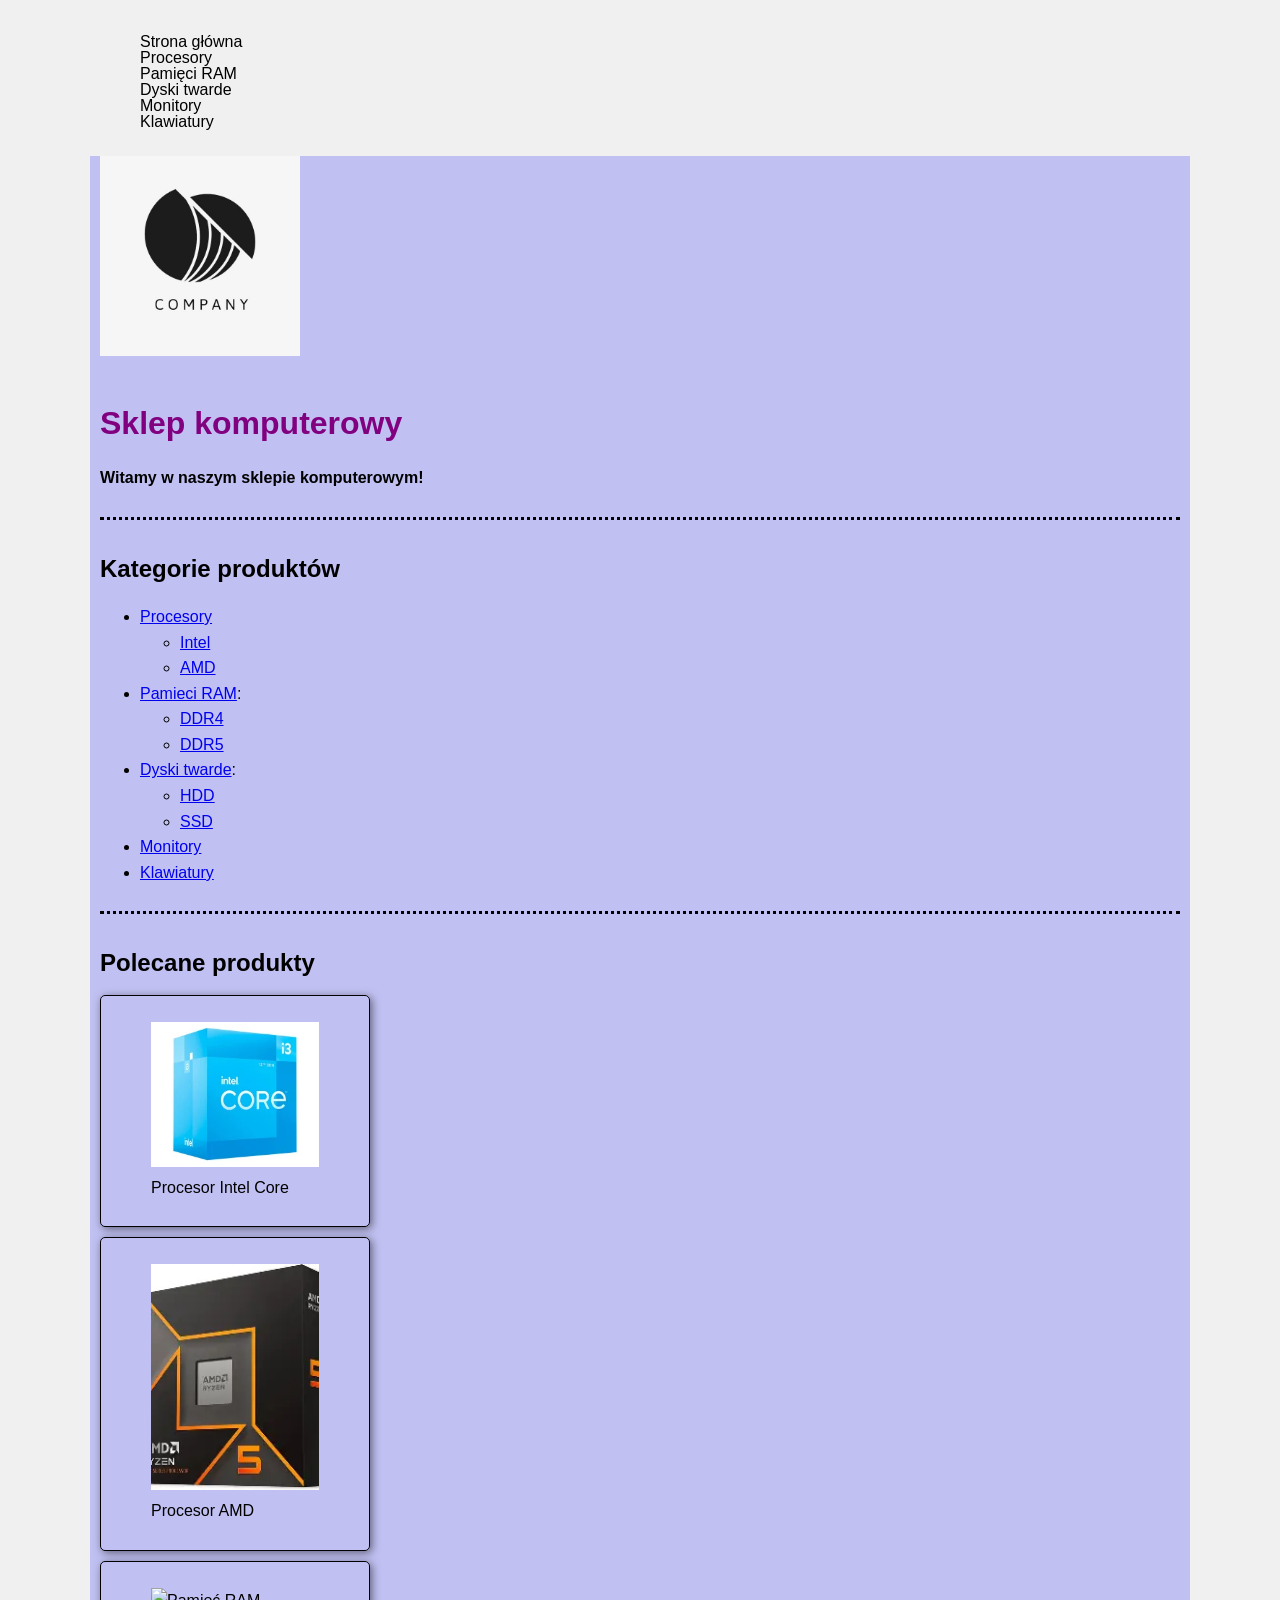
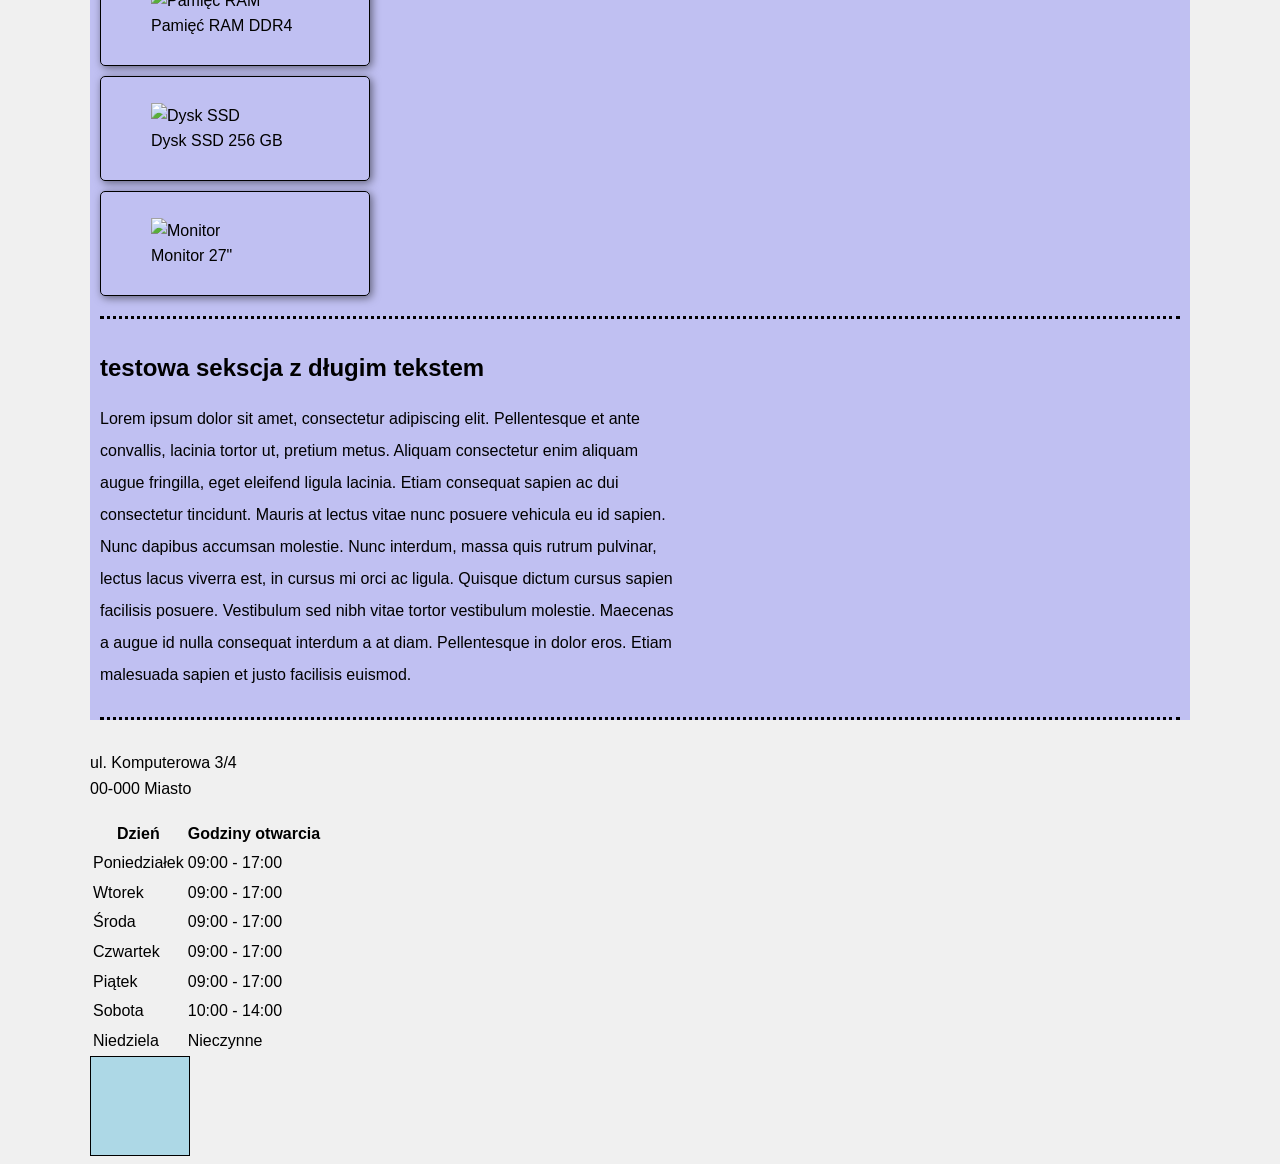
==== index.html @ e7347eea "Refactor CSS styles for headings and paragraphs; add new section with long text content in HTML" ====
<!DOCTYPE html>
<!-- ^ deklaracja dokumentu w standardzie html5 -->

<!-- otwarcie html i deklaracja języka -->
<html lang="pl">
<!-- Element główny dokumentu HTML; atrybut lang określa język strony jako polski. -->

<head>
    <!-- Sekcja head zawiera metadane i informacje konfiguracyjne strony. -->
    <meta charset="UTF-8">
    <!-- Ustawia kodowanie znaków na UTF-8, aby poprawnie wyświetlać polskie znaki. -->
    <meta name="viewport" content="width=device-width, initial-scale=1.0">
    <!-- Dopasowuje szerokość strony do ekranu urządzenia i ustawia początkowe powiększenie. -->
    <title>Sklep komputerowy</title>
    <!-- Ustawia tytuł widoczny na karcie przeglądarki. -->
    <link rel="stylesheet" href="css/style.css">
    
    <!-- tu możecie dodac css który będzie działał tylko na tej stronie -->
    <style>
        header {
            background-color: #f0f0f0;
            padding: 10px;
        }
    </style>
</head>
<!-- Zamyka sekcję metadanych dokumentu. -->

<body>
    <div class="container">
    <!-- inline css - tego generalnie nie robimy -->
    <header style="background-color: #f0f0f0; padding: 10px;">
        <nav>
            <ul class="menu">
                <li><a href="index.html">Strona główna</a></li>
                <li><a href="procesory.html">Procesory</a></li>
                <li><a href="pamieci.html">Pamięci RAM</a></li>
                <li><a href="dyski.html">Dyski twarde</a></li>
                <li><a href="monitory.html">Monitory</a></li>
                <li><a href="klawiatury.html">Klawiatury</a></li>
            </ul>
        </nav>
    </header>
    <main>
        <section id="logo">
            <img src="img/logo.jpg" alt="Logo Sklepu komputerowego" width="200" height="200">
            <h1 id="naglowekNiebieski" class="naglowekGlowny">Sklep komputerowy</h1>
            <p>Witamy w naszym sklepie komputerowym!</p>

        </section>
        <section>
            <h2>Kategorie produktów</h2>
            <ul>
                <li><a href="procesory.html">Procesory</a>
                    <ul>
                        <li><a href="procesory.html#intel">Intel</a>

                        </li>
                        <li><a href="procesory.html#amd">AMD</a>
                        </li>
                    </ul>
                </li>
                <li><a href="pamieci.html">Pamieci RAM</a>:
                    <ul>
                        <li><a href="pamieci.html#ddr4">DDR4</a></li>
                        <li><a href="pamieci.html#ddr5">DDR5</a></li>
                    </ul>
                </li>
                <li><a href="dyski.html">Dyski twarde</a>:
                    <ul>
                        <li><a href="dyski.html#hdd">HDD</a></li>
                        <li><a href="dyski.html#ssd">SSD</a></li>
                    </ul>
                </li>
                <li><a href="monitory.html">Monitory</a></li>
                <li><a href="klawiatury.html">Klawiatury</a></li>
            </ul>
        </section>
        <section>
            <h2>Polecane produkty</h2>
            <div class="karta">
                <figure>
                <img src="img/produkty/procesor.webp" alt="Procesor">
                <figcaption>Procesor Intel Core</figcaption>
            </figure>
            </div>
            <div class="karta">
                <figure>
                    <img src="img/produkty/amd.webp" alt="Procesor">
                    <figcaption>Procesor AMD</figcaption>
                </figure>
            </div>  
            <div class="karta">
                <figure>
                    <img src="img/produkty/ram.webp" alt="Pamięć RAM">
                    <figcaption>Pamięć RAM DDR4</figcaption>
                </figure>
            </div>
            <div class="karta">
                <figure>
                    <img src="img/produkty/ssd.webp" alt="Dysk SSD">
                    <figcaption>Dysk SSD 256 GB</figcaption>
                </figure>
            </div>
            <div class="karta">
                <figure>
                    <img src="img/produkty/monitor.webp" alt="Monitor">
                    <figcaption>Monitor 27"</figcaption>
                </figure>
            </div>
        </section>
        <section class="dlugi-tekst">
            <h2>testowa sekscja z długim tekstem</h2>
            <p>Lorem ipsum dolor sit amet, consectetur adipiscing elit. Pellentesque et ante convallis, lacinia tortor ut, pretium metus. Aliquam consectetur enim aliquam augue fringilla, eget eleifend ligula lacinia. Etiam consequat sapien ac dui consectetur tincidunt. Mauris at lectus vitae nunc posuere vehicula eu id sapien. Nunc dapibus accumsan molestie. Nunc interdum, massa quis rutrum pulvinar, lectus lacus viverra est, in cursus mi orci ac ligula. Quisque dictum cursus sapien facilisis posuere. Vestibulum sed nibh vitae tortor vestibulum molestie. Maecenas a augue id nulla consequat interdum a at diam. Pellentesque in dolor eros. Etiam malesuada sapien et justo facilisis euismod.</p>
        </section>
    </main>
    <footer>
        <p>ul. Komputerowa 3/4<br>
            00-000 Miasto
        </p>
        <!-- tabelka z godzinami otwarcia -->
        <table>
            <tr>
                <th>Dzień</th>
                <th>Godziny otwarcia</th>
            </tr>
            <tr>
                <td>Poniedziałek</td>
                <td>09:00 - 17:00</td>
            </tr>
            <tr>
                <td>Wtorek</td>
                <td>09:00 - 17:00</td>
            </tr>
            <tr>
                <td>Środa</td>
                <td>09:00 - 17:00</td>
            </tr>
            <tr>
                <td>Czwartek</td>
                <td>09:00 - 17:00</td>
            </tr>
            <tr>
                <td>Piątek</td>
                <td>09:00 - 17:00</td>
            </tr>
            <tr>
                <td>Sobota</td>
                <td>10:00 - 14:00</td>
            </tr>
            <tr>
                <td>Niedziela</td>
                <td>Nieczynne</td>
            </tr>
        </table>
    </footer>

    <div class="boxdemo">
    </div>
</div> <!-- zamyka kontener -->
</body>
<!-- Zamyka sekcję widocznej treści strony. -->

</html>
<!-- Zamyka cały dokument HTML. -->
---- css/style.css ----
/* główny selektor dla wszystkich elementów */
* { 
    box-sizing: border-box; /* uwzględnia padding w wymiarach elementu */
}
/* selektor po typie elementu - waga 1*/
h1 {
    color:red;
}
body {
    font-family: "Segoe UI", Arial, sans-serif; /* ustawia domyślną czcionkę dla całej strony */
    background-color: #f0f0f0;
    font-size: 16px; /* ustawia domyślny rozmiar czcionki - 16px to 1rem*/
    line-height: 1.6; /* ustawia wysokość linii dla lepszej czytelności */
}
h1 {
    font-size: 2rem; /* ustawia rozmiar czcionki dla nagłówka h1 */
    font-weight: 700; /* ustawia grubość czcionki dla nagłówka h1 */
    margin-bottom: 1rem; /* dodaje dolny odstęp */
}
h2 {
    font-size: 1.5rem; /* ustawia rozmiar czcionki dla nagłówka h2 */
    font-weight: 600; /* ustawia grubość czcionki dla nagłówka h2 */
    margin-bottom: 0.75rem; /* dodaje dolny odstęp dla nagłówka h2 */
}
h3 {
    margin-bottom: 1.25rem; /* dodaje dolny odstęp dla nagłówka h2 */
    font-weight: 500; /* ustawia grubość czcionki dla nagłówka h2 */
    margin-bottom: 0.5rem; /* dodaje dolny odstęp dla nagłówka h2 */
}
p {
    font-size: 1rem; /* ustawia rozmiar czcionki dla akapitu */
    margin-bottom: 1rem; /* dodaje dolny odstęp dla akapitu */
}
header {
    line-height: 1.0; /* ustawia wysokość linii dla lepszej czytelności */
}
main {
    background-color: rgba(0,0,250,0.2);
    padding: 0 10px;
}
main > section {
    margin-bottom: 30px;
    padding-bottom: 10px; /* dodaje dolny odstęp */
    border-bottom: 3px dotted black; /* dodaje dolne obramowanie */
}
main > section > h2 {
    margin-top: 0px;
}
/* selektor po klasie  - waga 10*/
.menu {
    list-style: none; /* pozbęde się kropek przy elementach listy */
}
/* selektor po identyfikatorze - waga 100 */
#logo {
    font-size: 2rem;
    font-weight: bold;
}
/* selektor po elemencie potomnym */
nav a {
    text-decoration: none; /* usuwa podkreślenie linków */
    color: black; /* ustawia kolor linków na czarny */
}


.naglowekGlowny {
    color: green;
}
#naglowekNiebieski {
    color: blue;
}
h1#naglowekNiebieski {
    color: pink;
}
h1#naglowekNiebieski {
    color: purple;
}

div.boxdemo {   
    width: 100px;
    height: 100px;
    padding: 1px 2px 3px 4px; /* dodaje wewnętrzny odstęp */
    padding-top: 1px;
    padding-right: 2px;
    padding-bottom: 3px;
    padding-left: 4px;
    border: 1px solid black; /* dodaje obramowanie */
    border-width: 1px; /* ustawia szerokość obramowania */
    border-style: solid; /* ustawia styl obramowania */
    border-color: black; /* ustawia kolor obramowania */
    box-sizing: border-box; /* uwzględnia padding w wymiarach elementu */
    background-color: lightblue;
}
div.container {
    width: 1100px;
    margin: 0 auto; /* centruje kontener */
}
div.karta {
    border: 1px solid black; /* dodaje obramowanie */
    width: 25%; /* ustawia szerokość karty */
    padding: 10px; /* dodaje wewnętrzny odstęp */
    border-radius: 5px; /* zaokrągla rogi karty */
    margin-bottom: 10px; /* dodaje dolny odstęp */
    box-shadow: 2px 2px 8px rgba(0, 0, 0, 0.5); /* dodaje cień do karty */
}
div.karta:hover {
    box-shadow: 4px 4px 12px rgba(0, 0, 0, 0.7); /* dodaje cień do karty przy najechaniu */
}
div.karta img {
    max-width: 100%; /* zapewnia, że obraz nie przekroczy szerokości karty */
    height: auto; /* zachowuje proporcje obrazu */
}
section.dlugi-tekst p {
    color: black;
    line-height: 2; /* ustawia wysokość linii dla lepszej czytelności */
    max-width:65ch; /* ustawia maksymalną szerokość tekstu */
}
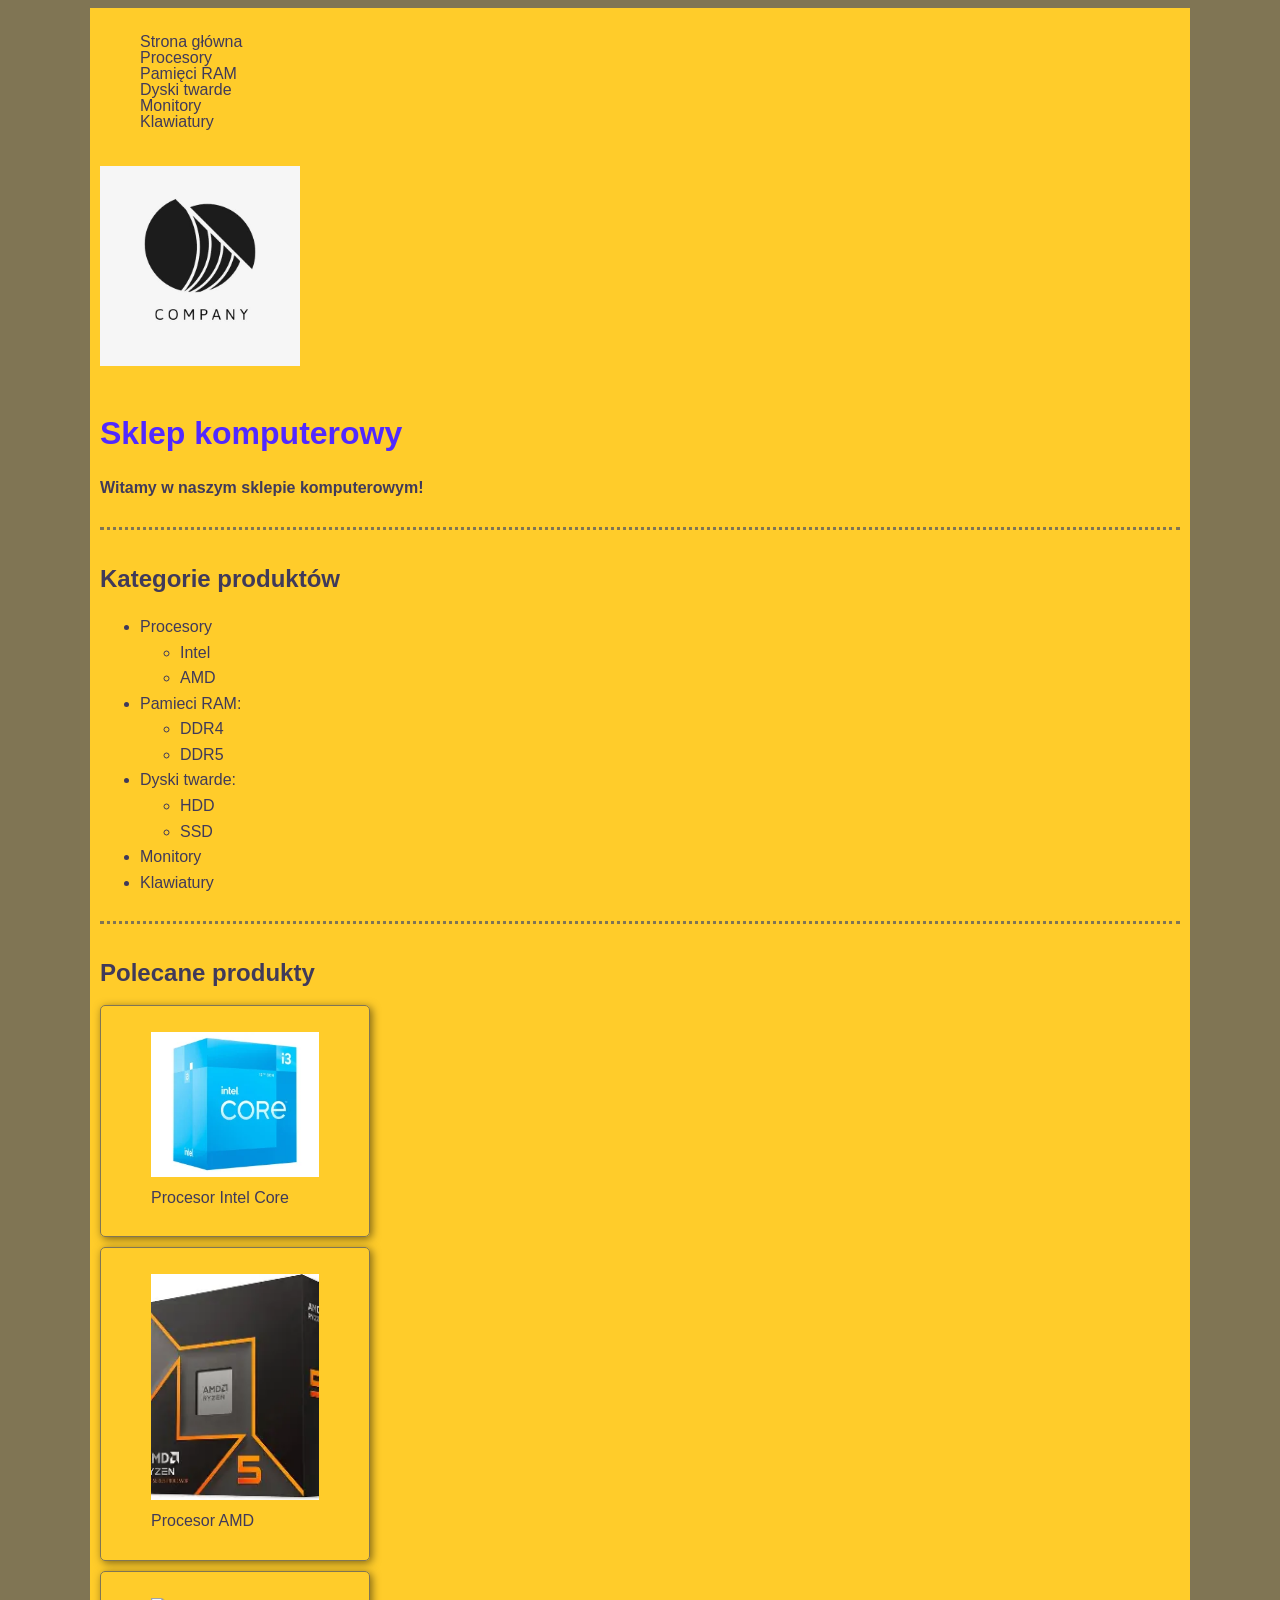
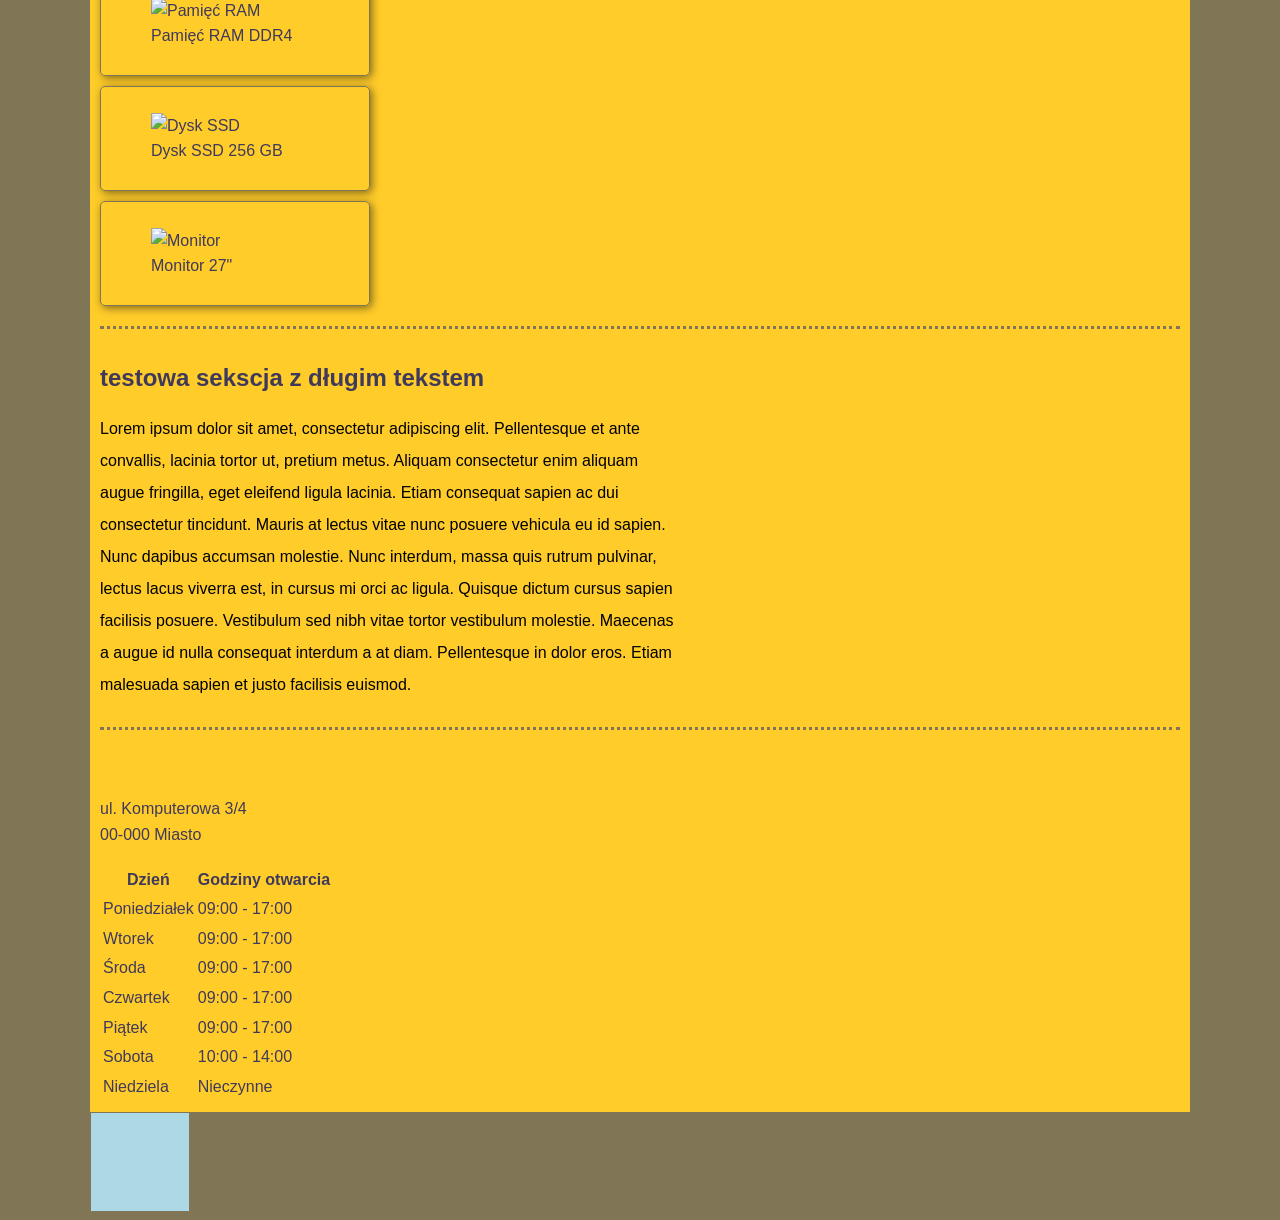
==== commit 5a9697a0: "Refactor code structure for improved readability and maintainability" ====
--- a/index.html
+++ b/index.html
@@ -15,20 +15,13 @@
     <!-- Ustawia tytuł widoczny na karcie przeglądarki. -->
     <link rel="stylesheet" href="css/style.css">
     
-    <!-- tu możecie dodac css który będzie działał tylko na tej stronie -->
-    <style>
-        header {
-            background-color: #f0f0f0;
-            padding: 10px;
-        }
-    </style>
 </head>
 <!-- Zamyka sekcję metadanych dokumentu. -->
 
 <body>
     <div class="container">
     <!-- inline css - tego generalnie nie robimy -->
-    <header style="background-color: #f0f0f0; padding: 10px;">
+    <header>
         <nav>
             <ul class="menu">
                 <li><a href="index.html">Strona główna</a></li>
--- a/css/style.css
+++ b/css/style.css
@@ -1,14 +1,22 @@
+:root {
+    --kolor-glowny: #5129FF;
+    --kolor-akcent: #807554;
+    --kolor-tekst: #403A5A;
+    --kolor-tlo: #FFCC2A;
+    --kolor-obramowanie: #807554;
+}
 /* główny selektor dla wszystkich elementów */
 * { 
     box-sizing: border-box; /* uwzględnia padding w wymiarach elementu */
 }
 /* selektor po typie elementu - waga 1*/
 h1 {
-    color:red;
+    color:var(--kolor-glowny);
 }
 body {
     font-family: "Segoe UI", Arial, sans-serif; /* ustawia domyślną czcionkę dla całej strony */
-    background-color: #f0f0f0;
+    background-color: var(--kolor-akcent);
+    color: var(--kolor-tekst); /* ustawia kolor tekstu */
     font-size: 16px; /* ustawia domyślny rozmiar czcionki - 16px to 1rem*/
     line-height: 1.6; /* ustawia wysokość linii dla lepszej czytelności */
 }
@@ -33,15 +41,21 @@
 }
 header {
     line-height: 1.0; /* ustawia wysokość linii dla lepszej czytelności */
+    background-color: var(--kolor-tlo);
+    padding: 10px; /* dodaje wewnętrzny odstęp */
 }
 main {
-    background-color: rgba(0,0,250,0.2);
-    padding: 0 10px;
+    background-color: var(--kolor-tlo);
+    padding: 10px;
+}
+footer {
+    background-color: var(--kolor-tlo);
+    padding: 10px; /* dodaje wewnętrzny odstęp */
 }
 main > section {
     margin-bottom: 30px;
     padding-bottom: 10px; /* dodaje dolny odstęp */
-    border-bottom: 3px dotted black; /* dodaje dolne obramowanie */
+    border-bottom: 3px dotted var(--kolor-obramowanie); /* dodaje dolne obramowanie, moglbym napisac rgba(0,0,0,1) */
 }
 main > section > h2 {
     margin-top: 0px;
@@ -56,24 +70,12 @@
     font-weight: bold;
 }
 /* selektor po elemencie potomnym */
-nav a {
+a {
     text-decoration: none; /* usuwa podkreślenie linków */
-    color: black; /* ustawia kolor linków na czarny */
+    color: var(--kolor-tekst); /* ustawia kolor linków na czarny */
 }
 
 
-.naglowekGlowny {
-    color: green;
-}
-#naglowekNiebieski {
-    color: blue;
-}
-h1#naglowekNiebieski {
-    color: pink;
-}
-h1#naglowekNiebieski {
-    color: purple;
-}
 
 div.boxdemo {   
     width: 100px;
@@ -83,10 +85,10 @@
     padding-right: 2px;
     padding-bottom: 3px;
     padding-left: 4px;
-    border: 1px solid black; /* dodaje obramowanie */
+    border: 1px solid var(--kolor-obramowanie); /* dodaje obramowanie */
     border-width: 1px; /* ustawia szerokość obramowania */
     border-style: solid; /* ustawia styl obramowania */
-    border-color: black; /* ustawia kolor obramowania */
+    border-color: var(--kolor-obramowanie); /* ustawia kolor obramowania */
     box-sizing: border-box; /* uwzględnia padding w wymiarach elementu */
     background-color: lightblue;
 }
@@ -95,7 +97,7 @@
     margin: 0 auto; /* centruje kontener */
 }
 div.karta {
-    border: 1px solid black; /* dodaje obramowanie */
+    border: 1px solid var(--kolor-obramowanie); /* dodaje obramowanie */
     width: 25%; /* ustawia szerokość karty */
     padding: 10px; /* dodaje wewnętrzny odstęp */
     border-radius: 5px; /* zaokrągla rogi karty */
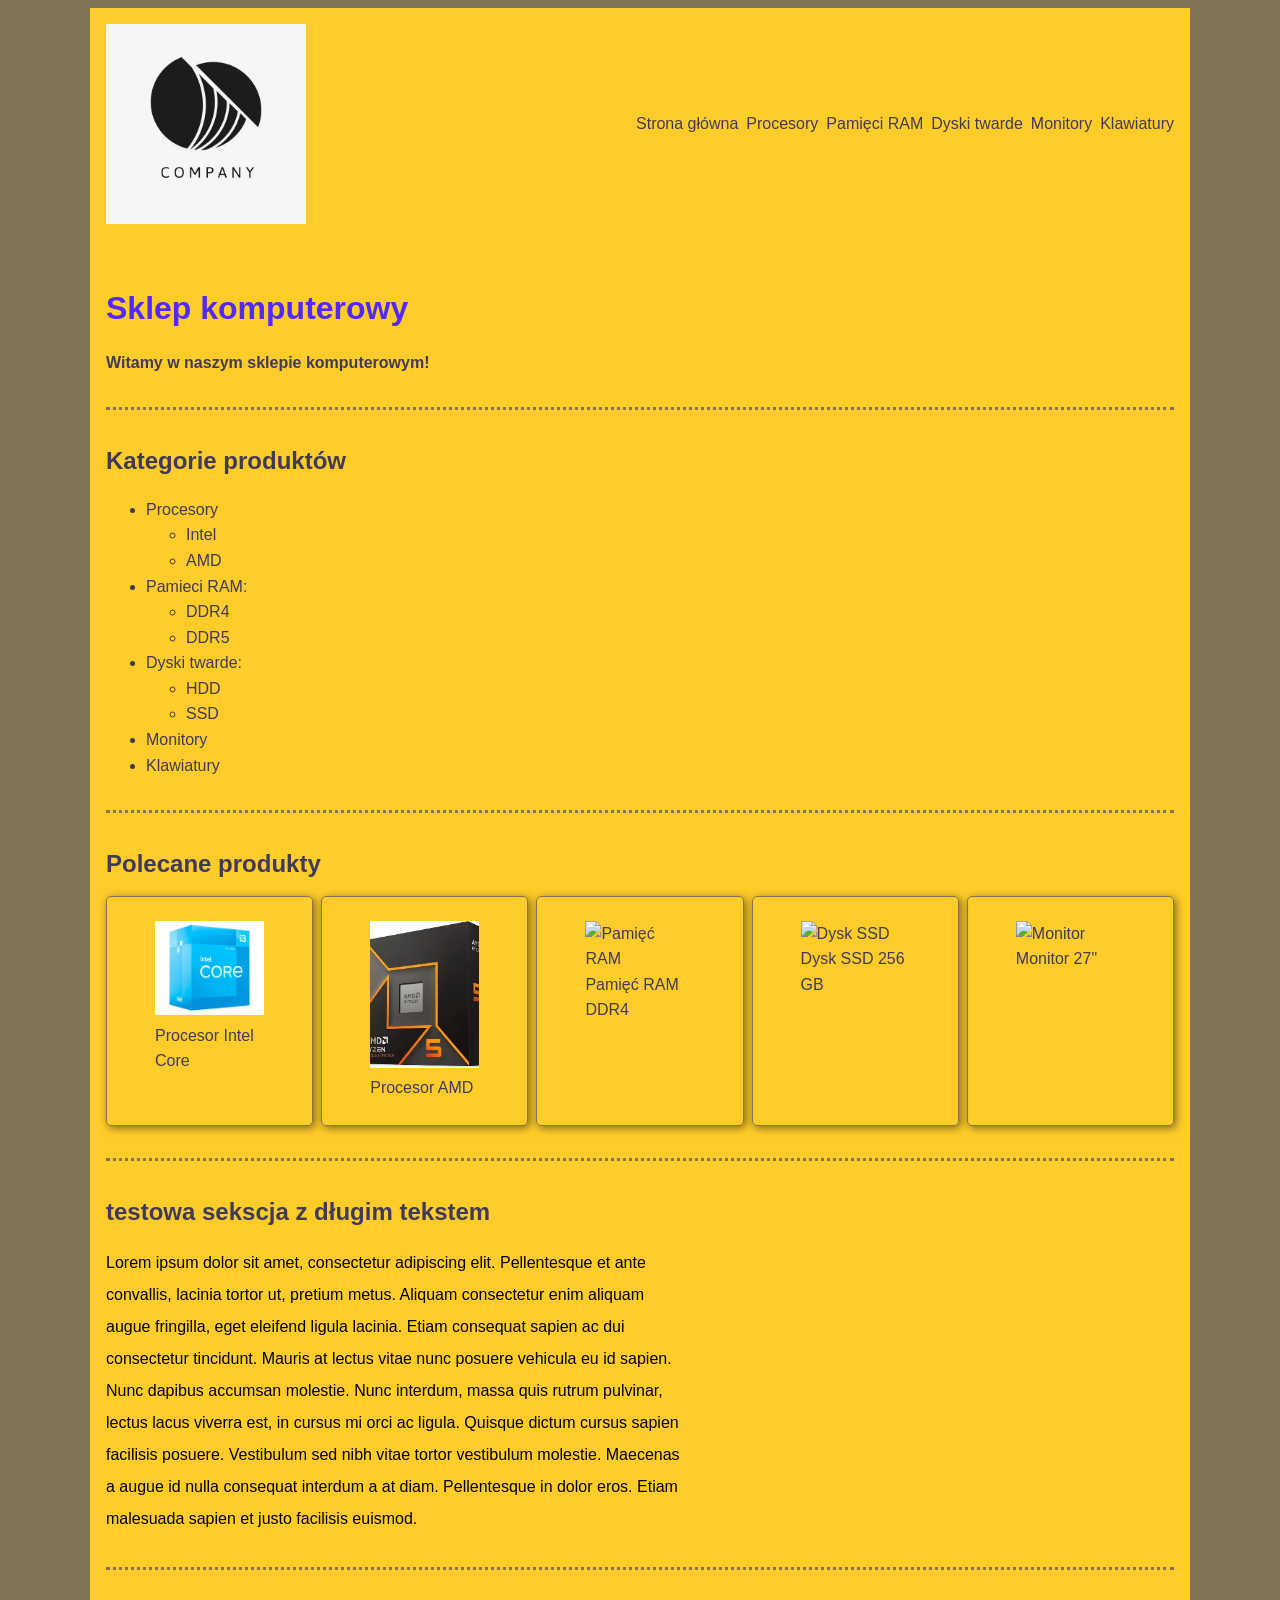
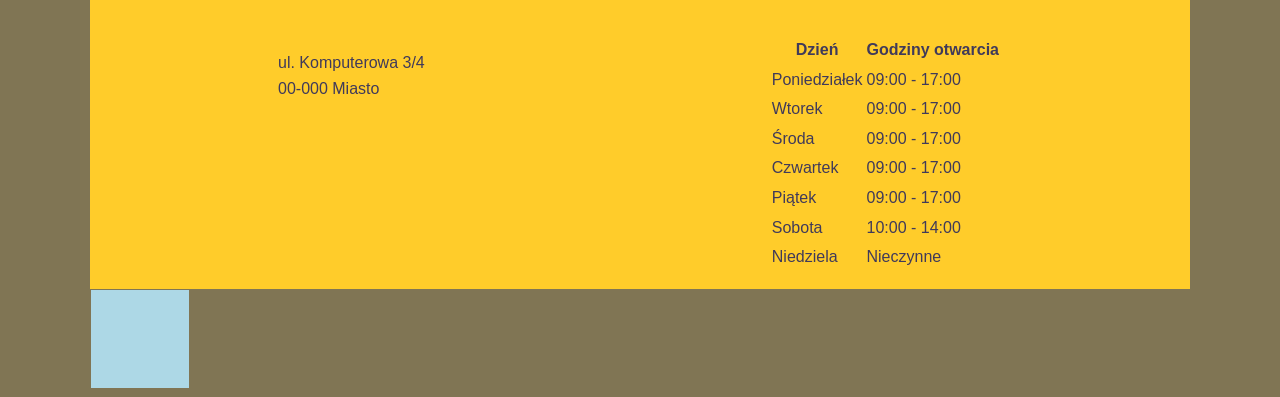
==== commit 23b4430e: "Enhance layout and structure by adding flexbox to header, footer, and menu; update product cards for" ====
--- a/index.html
+++ b/index.html
@@ -22,6 +22,7 @@
     <div class="container">
     <!-- inline css - tego generalnie nie robimy -->
     <header>
+        <img src="img/logo.jpg" alt="Logo Sklepu komputerowego" width="200" height="200">
         <nav>
             <ul class="menu">
                 <li><a href="index.html">Strona główna</a></li>
@@ -35,7 +36,7 @@
     </header>
     <main>
         <section id="logo">
-            <img src="img/logo.jpg" alt="Logo Sklepu komputerowego" width="200" height="200">
+            
             <h1 id="naglowekNiebieski" class="naglowekGlowny">Sklep komputerowy</h1>
             <p>Witamy w naszym sklepie komputerowym!</p>
 
@@ -70,36 +71,39 @@
         </section>
         <section>
             <h2>Polecane produkty</h2>
-            <div class="karta">
-                <figure>
-                <img src="img/produkty/procesor.webp" alt="Procesor">
-                <figcaption>Procesor Intel Core</figcaption>
-            </figure>
+            <div class="karty-produktow">
+                <div class="karta">
+                    <figure>
+                        <img src="img/produkty/procesor.webp" alt="Procesor">
+                        <figcaption>Procesor Intel Core</figcaption>
+                    </figure>
+                </div>
+                <div class="karta">
+                    <figure>
+                        <img src="img/produkty/amd.webp" alt="Procesor">
+                        <figcaption>Procesor AMD</figcaption>
+                    </figure>
+                </div>  
+                <div class="karta">
+                    <figure>
+                        <img src="img/produkty/ram.webp" alt="Pamięć RAM">
+                        <figcaption>Pamięć RAM DDR4</figcaption>
+                    </figure>
+                </div>
+                <div class="karta">
+                    <figure>
+                        <img src="img/produkty/ssd.webp" alt="Dysk SSD">
+                        <figcaption>Dysk SSD 256 GB</figcaption>
+                    </figure>
+                </div>
+                <div class="karta">
+                    <figure>
+                        <img src="img/produkty/monitor.webp" alt="Monitor">
+                        <figcaption>Monitor 27"</figcaption>
+                    </figure>
+                </div>
             </div>
-            <div class="karta">
-                <figure>
-                    <img src="img/produkty/amd.webp" alt="Procesor">
-                    <figcaption>Procesor AMD</figcaption>
-                </figure>
-            </div>  
-            <div class="karta">
-                <figure>
-                    <img src="img/produkty/ram.webp" alt="Pamięć RAM">
-                    <figcaption>Pamięć RAM DDR4</figcaption>
-                </figure>
-            </div>
-            <div class="karta">
-                <figure>
-                    <img src="img/produkty/ssd.webp" alt="Dysk SSD">
-                    <figcaption>Dysk SSD 256 GB</figcaption>
-                </figure>
-            </div>
-            <div class="karta">
-                <figure>
-                    <img src="img/produkty/monitor.webp" alt="Monitor">
-                    <figcaption>Monitor 27"</figcaption>
-                </figure>
-            </div>
+            
         </section>
         <section class="dlugi-tekst">
             <h2>testowa sekscja z długim tekstem</h2>
--- a/css/style.css
+++ b/css/style.css
@@ -4,6 +4,10 @@
     --kolor-tekst: #403A5A;
     --kolor-tlo: #FFCC2A;
     --kolor-obramowanie: #807554;
+
+    --odstep-maly: 8px;
+    --odstep-sredni: 16px;
+    --odstep-duzy: 32px;
 }
 /* główny selektor dla wszystkich elementów */
 * { 
@@ -42,19 +46,24 @@
 header {
     line-height: 1.0; /* ustawia wysokość linii dla lepszej czytelności */
     background-color: var(--kolor-tlo);
-    padding: 10px; /* dodaje wewnętrzny odstęp */
+    padding: var(--odstep-sredni); /* dodaje wewnętrzny odstęp */
+    display: flex;
+    justify-content: space-between;
+    align-items: center;
 }
 main {
     background-color: var(--kolor-tlo);
-    padding: 10px;
+    padding: var(--odstep-sredni);
 }
 footer {
     background-color: var(--kolor-tlo);
-    padding: 10px; /* dodaje wewnętrzny odstęp */
+    padding: var(--odstep-sredni); /* dodaje wewnętrzny odstęp */
+    display: flex;
+    justify-content: space-around;
 }
 main > section {
-    margin-bottom: 30px;
-    padding-bottom: 10px; /* dodaje dolny odstęp */
+    margin-bottom: var(--odstep-duzy);
+    padding-bottom: var(--odstep-sredni); /* dodaje dolny odstęp */
     border-bottom: 3px dotted var(--kolor-obramowanie); /* dodaje dolne obramowanie, moglbym napisac rgba(0,0,0,1) */
 }
 main > section > h2 {
@@ -63,7 +72,18 @@
 /* selektor po klasie  - waga 10*/
 .menu {
     list-style: none; /* pozbęde się kropek przy elementach listy */
+    display: flex; /* ustawia elementy menu w linii */
+    flex-direction: row; /* ustawia kierunek elementów w wierszu */
+    gap: var(--odstep-maly); /* dodaje odstęp między elementami menu */
+    align-items: center; /* wyrównuje elementy menu w pionie */
 }
+
+.menu-pionowe {
+    /* jeśli chcielibyśmy ustawić menu w kolumnie */
+    display: flex;
+    flex-direction: column;
+}
+
 /* selektor po identyfikatorze - waga 100 */
 #logo {
     font-size: 2rem;
@@ -96,12 +116,16 @@
     width: 1100px;
     margin: 0 auto; /* centruje kontener */
 }
+div.karty-produktow {
+    display: flex;
+    gap: var(--odstep-maly); /* dodaje odstęp między kartami */
+}
 div.karta {
     border: 1px solid var(--kolor-obramowanie); /* dodaje obramowanie */
     width: 25%; /* ustawia szerokość karty */
-    padding: 10px; /* dodaje wewnętrzny odstęp */
+    padding: var(--odstep-maly); /* dodaje wewnętrzny odstęp */
     border-radius: 5px; /* zaokrągla rogi karty */
-    margin-bottom: 10px; /* dodaje dolny odstęp */
+    margin-bottom: var(--odstep-sredni); /* dodaje dolny odstęp */
     box-shadow: 2px 2px 8px rgba(0, 0, 0, 0.5); /* dodaje cień do karty */
 }
 div.karta:hover {
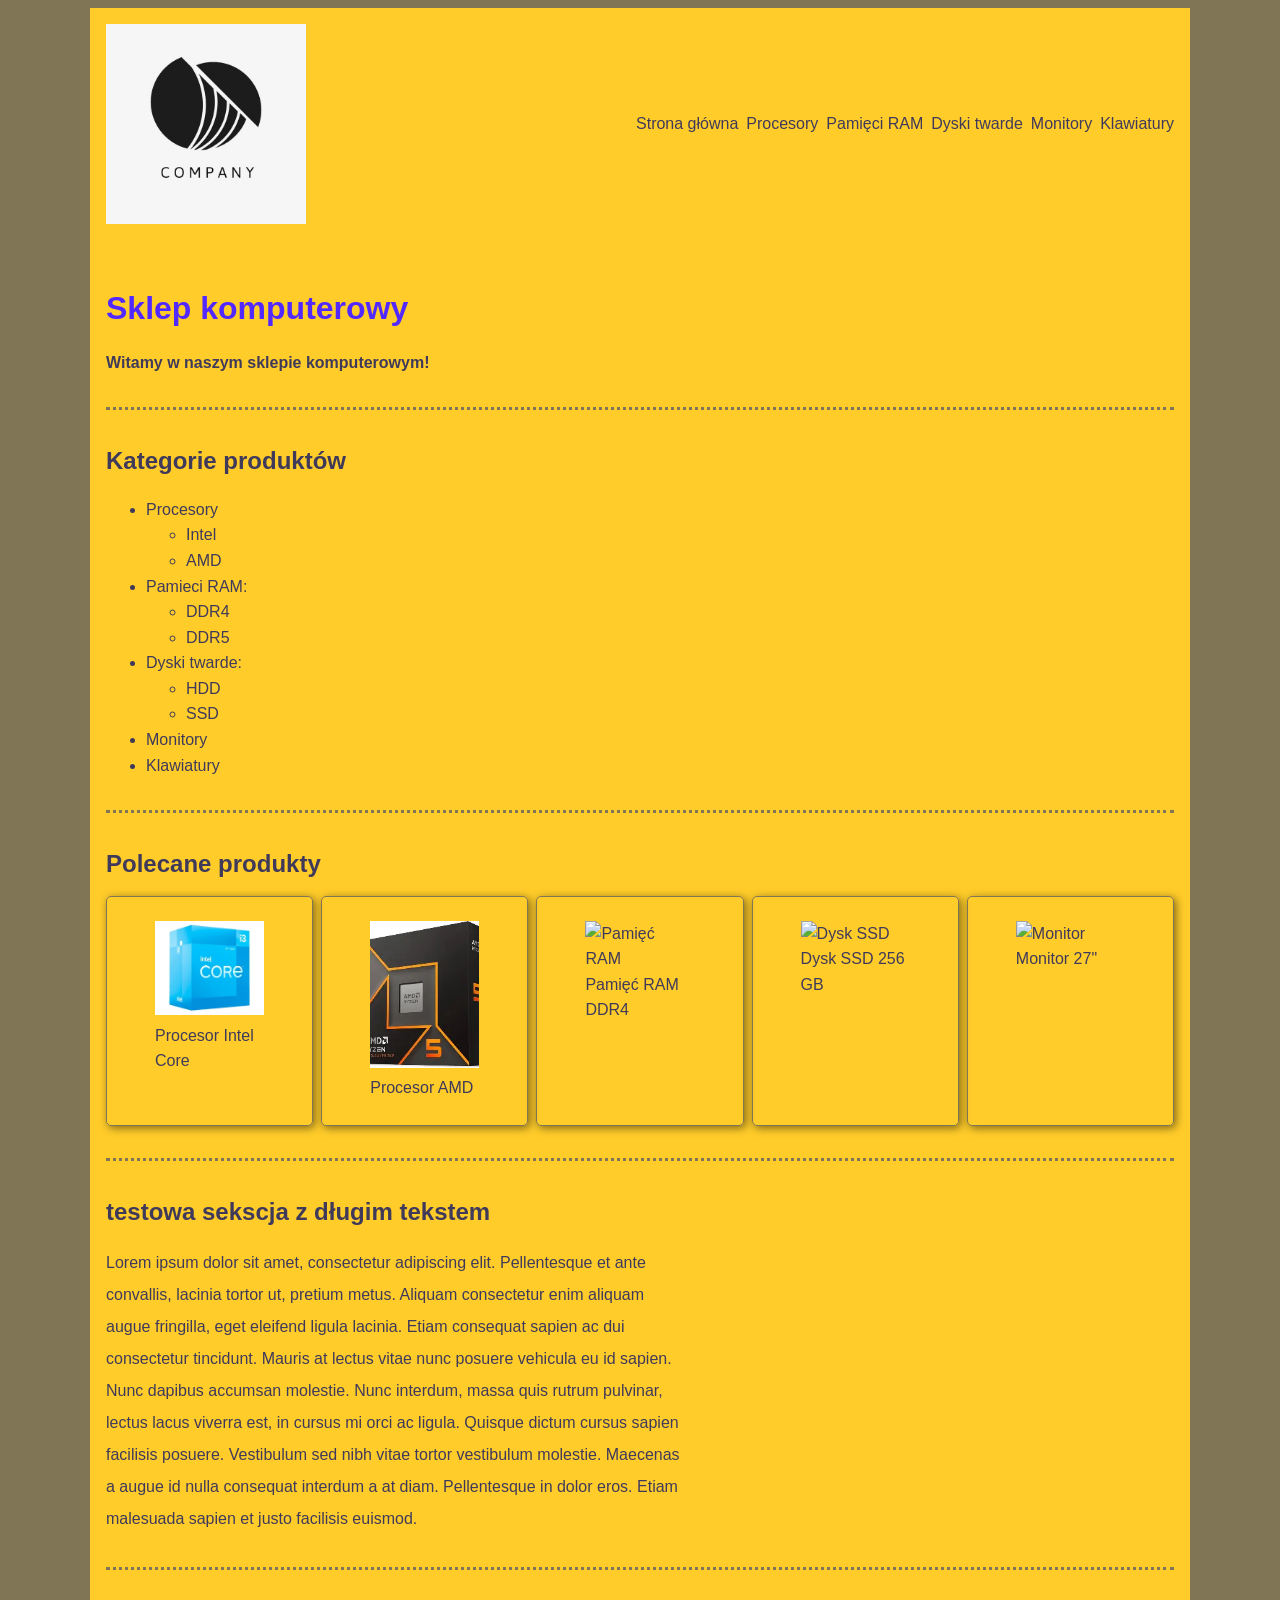
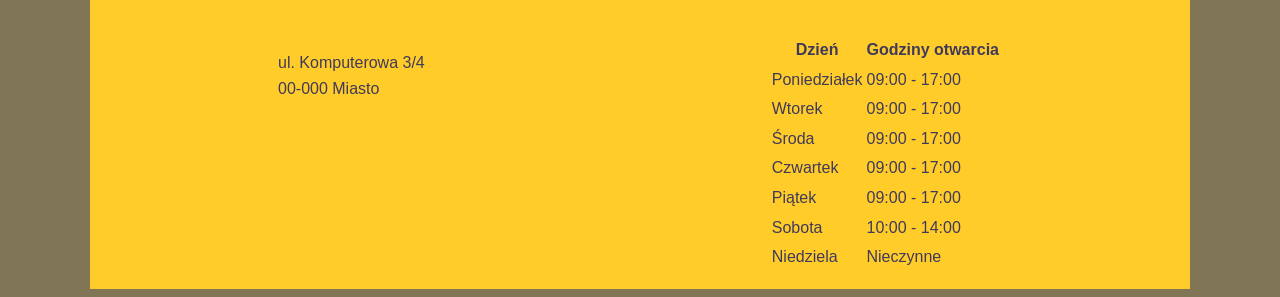
==== commit fec3850d: "Refactor CSS variables for shadows and remove unused demo box in HTML" ====
--- a/index.html
+++ b/index.html
@@ -151,8 +151,6 @@
         </table>
     </footer>
 
-    <div class="boxdemo">
-    </div>
 </div> <!-- zamyka kontener -->
 </body>
 <!-- Zamyka sekcję widocznej treści strony. -->
--- a/css/style.css
+++ b/css/style.css
@@ -8,6 +8,9 @@
     --odstep-maly: 8px;
     --odstep-sredni: 16px;
     --odstep-duzy: 32px;
+
+    --cien-maly: 2px 2px 8px rgba(0, 0, 0, 0.5);
+    --cien-duzy: 4px 4px 12px rgba(0, 0, 0, 0.7);
 }
 /* główny selektor dla wszystkich elementów */
 * { 
@@ -94,26 +97,8 @@
     text-decoration: none; /* usuwa podkreślenie linków */
     color: var(--kolor-tekst); /* ustawia kolor linków na czarny */
 }
-
-
-
-div.boxdemo {   
-    width: 100px;
-    height: 100px;
-    padding: 1px 2px 3px 4px; /* dodaje wewnętrzny odstęp */
-    padding-top: 1px;
-    padding-right: 2px;
-    padding-bottom: 3px;
-    padding-left: 4px;
-    border: 1px solid var(--kolor-obramowanie); /* dodaje obramowanie */
-    border-width: 1px; /* ustawia szerokość obramowania */
-    border-style: solid; /* ustawia styl obramowania */
-    border-color: var(--kolor-obramowanie); /* ustawia kolor obramowania */
-    box-sizing: border-box; /* uwzględnia padding w wymiarach elementu */
-    background-color: lightblue;
-}
 div.container {
-    width: 1100px;
+    max-width: 1100px;
     margin: 0 auto; /* centruje kontener */
 }
 div.karty-produktow {
@@ -126,17 +111,16 @@
     padding: var(--odstep-maly); /* dodaje wewnętrzny odstęp */
     border-radius: 5px; /* zaokrągla rogi karty */
     margin-bottom: var(--odstep-sredni); /* dodaje dolny odstęp */
-    box-shadow: 2px 2px 8px rgba(0, 0, 0, 0.5); /* dodaje cień do karty */
+    box-shadow: var(--cien-maly); /* dodaje cień do karty */
 }
 div.karta:hover {
-    box-shadow: 4px 4px 12px rgba(0, 0, 0, 0.7); /* dodaje cień do karty przy najechaniu */
+    box-shadow: var(--cien-duzy); /* dodaje cień do karty przy najechaniu */
 }
 div.karta img {
     max-width: 100%; /* zapewnia, że obraz nie przekroczy szerokości karty */
     height: auto; /* zachowuje proporcje obrazu */
 }
 section.dlugi-tekst p {
-    color: black;
     line-height: 2; /* ustawia wysokość linii dla lepszej czytelności */
     max-width:65ch; /* ustawia maksymalną szerokość tekstu */
 }
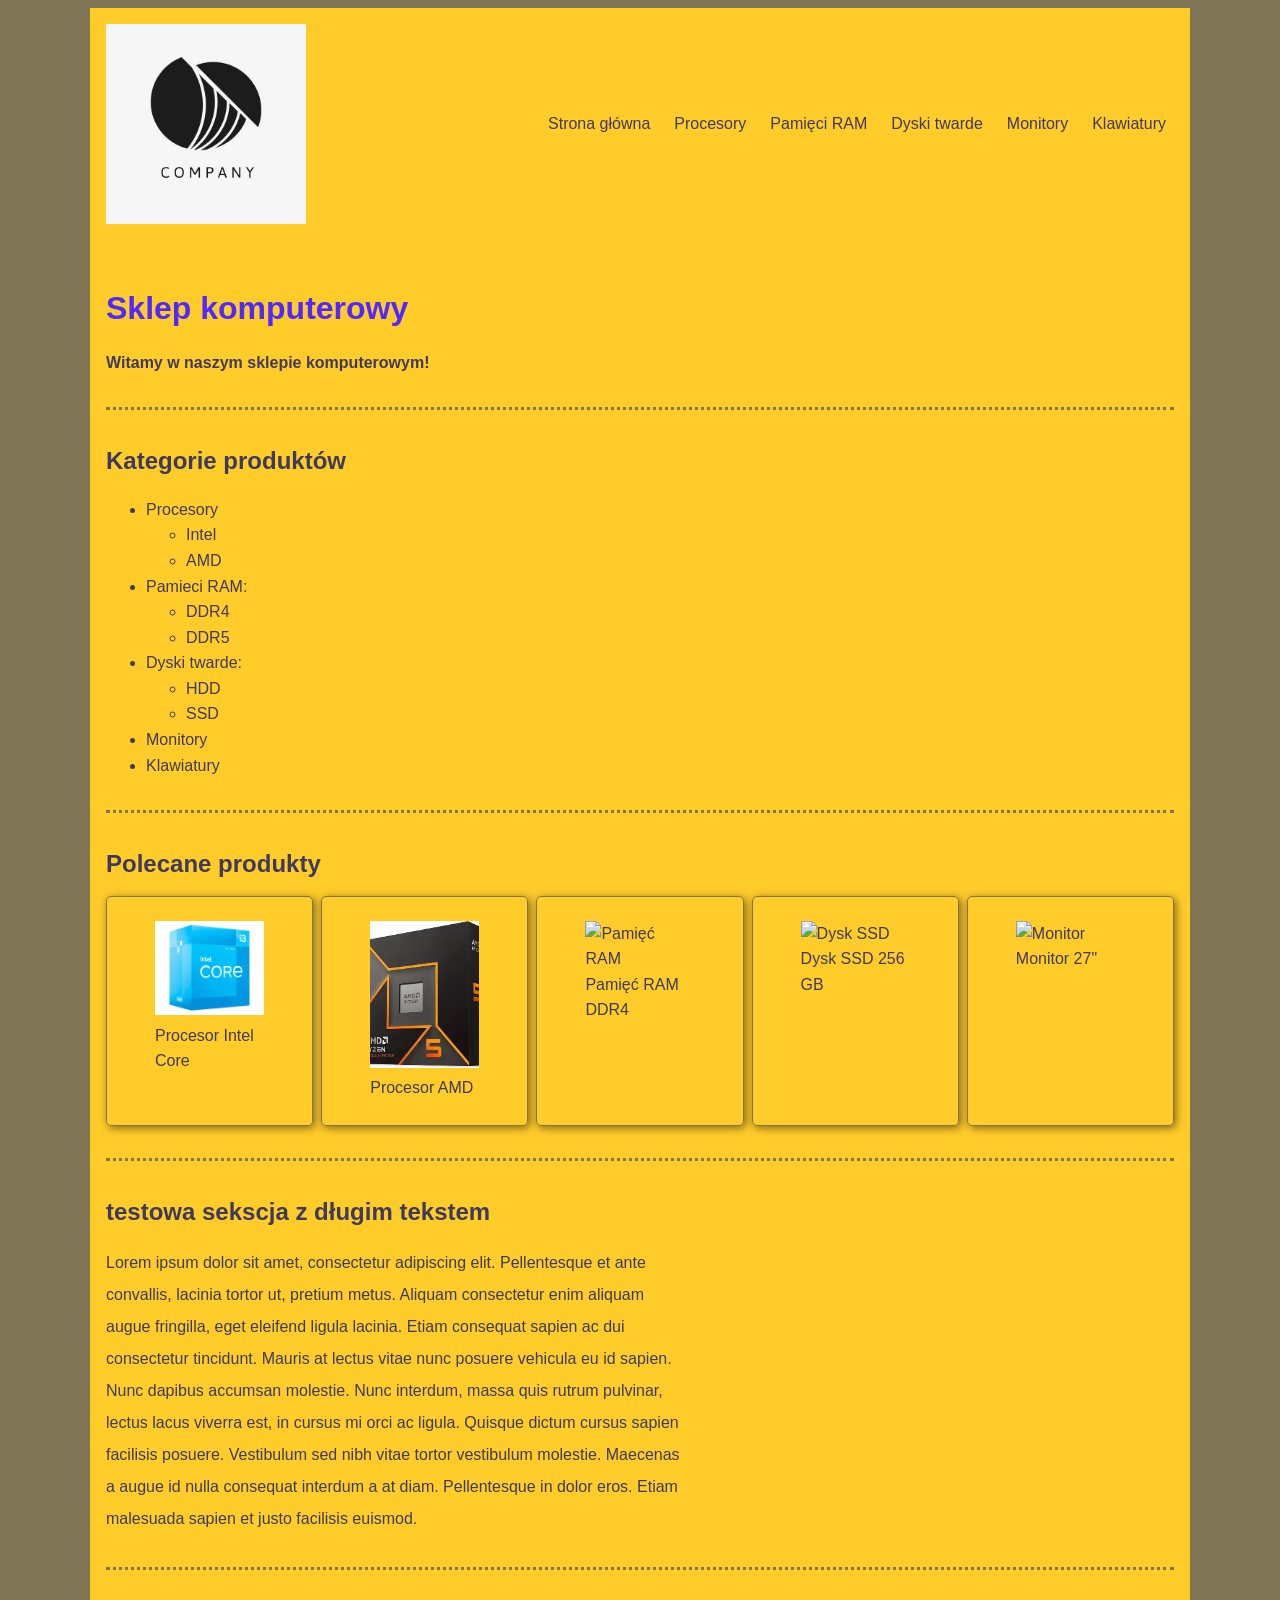
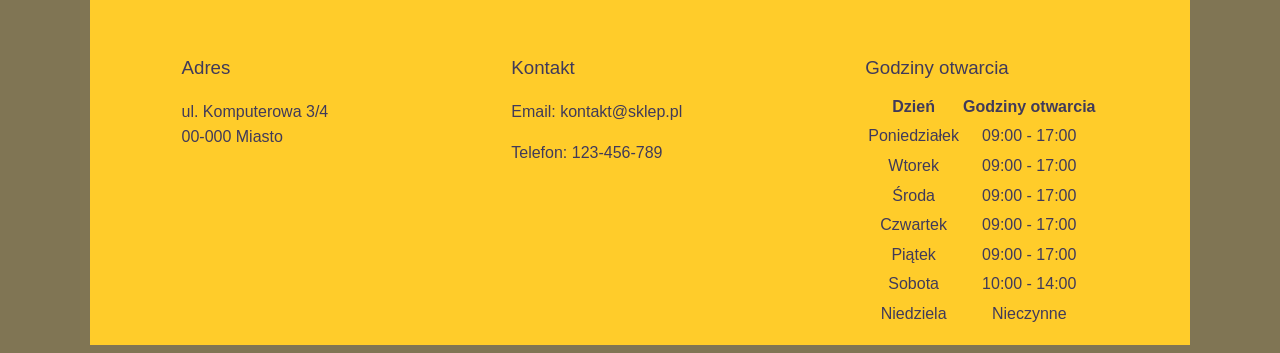
==== commit 79dcbd48: "Refactor HTML structure and improve layout in procesory.html, index.html, and formularz.html; enhanc" ====
--- a/index.html
+++ b/index.html
@@ -14,144 +14,165 @@
     <title>Sklep komputerowy</title>
     <!-- Ustawia tytuł widoczny na karcie przeglądarki. -->
     <link rel="stylesheet" href="css/style.css">
-    
+
 </head>
 <!-- Zamyka sekcję metadanych dokumentu. -->
 
 <body>
     <div class="container">
-    <!-- inline css - tego generalnie nie robimy -->
-    <header>
-        <img src="img/logo.jpg" alt="Logo Sklepu komputerowego" width="200" height="200">
-        <nav>
-            <ul class="menu">
-                <li><a href="index.html">Strona główna</a></li>
-                <li><a href="procesory.html">Procesory</a></li>
-                <li><a href="pamieci.html">Pamięci RAM</a></li>
-                <li><a href="dyski.html">Dyski twarde</a></li>
-                <li><a href="monitory.html">Monitory</a></li>
-                <li><a href="klawiatury.html">Klawiatury</a></li>
-            </ul>
-        </nav>
-    </header>
-    <main>
-        <section id="logo">
-            
-            <h1 id="naglowekNiebieski" class="naglowekGlowny">Sklep komputerowy</h1>
-            <p>Witamy w naszym sklepie komputerowym!</p>
+        <!-- inline css - tego generalnie nie robimy -->
+        <header>
+            <img src="img/logo.jpg" alt="Logo Sklepu komputerowego" width="200" height="200">
+            <nav>
+                <ul class="menu">
+                    <li><a href="index.html">Strona główna</a></li>
+                    <li><a href="procesory.html">Procesory</a></li>
+                    <li><a href="pamieci.html">Pamięci RAM</a></li>
+                    <li><a href="dyski.html">Dyski twarde</a></li>
+                    <li><a href="monitory.html">Monitory</a></li>
+                    <li><a href="klawiatury.html">Klawiatury</a></li>
+                </ul>
+            </nav>
+        </header>
+        <main>
+            <section id="logo">
 
-        </section>
-        <section>
-            <h2>Kategorie produktów</h2>
-            <ul>
-                <li><a href="procesory.html">Procesory</a>
-                    <ul>
-                        <li><a href="procesory.html#intel">Intel</a>
+                <h1 id="naglowekNiebieski" class="naglowekGlowny">Sklep komputerowy</h1>
+                <p>Witamy w naszym sklepie komputerowym!</p>
 
-                        </li>
-                        <li><a href="procesory.html#amd">AMD</a>
-                        </li>
-                    </ul>
-                </li>
-                <li><a href="pamieci.html">Pamieci RAM</a>:
-                    <ul>
-                        <li><a href="pamieci.html#ddr4">DDR4</a></li>
-                        <li><a href="pamieci.html#ddr5">DDR5</a></li>
-                    </ul>
-                </li>
-                <li><a href="dyski.html">Dyski twarde</a>:
-                    <ul>
-                        <li><a href="dyski.html#hdd">HDD</a></li>
-                        <li><a href="dyski.html#ssd">SSD</a></li>
-                    </ul>
-                </li>
-                <li><a href="monitory.html">Monitory</a></li>
-                <li><a href="klawiatury.html">Klawiatury</a></li>
-            </ul>
-        </section>
-        <section>
-            <h2>Polecane produkty</h2>
-            <div class="karty-produktow">
-                <div class="karta">
-                    <figure>
-                        <img src="img/produkty/procesor.webp" alt="Procesor">
-                        <figcaption>Procesor Intel Core</figcaption>
-                    </figure>
+            </section>
+            <section>
+                <h2>Kategorie produktów</h2>
+                <ul>
+                    <li><a href="procesory.html">Procesory</a>
+                        <ul>
+                            <li><a href="procesory.html#intel">Intel</a>
+
+                            </li>
+                            <li><a href="procesory.html#amd">AMD</a>
+                            </li>
+                        </ul>
+                    </li>
+                    <li><a href="pamieci.html">Pamieci RAM</a>:
+                        <ul>
+                            <li><a href="pamieci.html#ddr4">DDR4</a></li>
+                            <li><a href="pamieci.html#ddr5">DDR5</a></li>
+                        </ul>
+                    </li>
+                    <li><a href="dyski.html">Dyski twarde</a>:
+                        <ul>
+                            <li><a href="dyski.html#hdd">HDD</a></li>
+                            <li><a href="dyski.html#ssd">SSD</a></li>
+                        </ul>
+                    </li>
+                    <li><a href="monitory.html">Monitory</a></li>
+                    <li><a href="klawiatury.html">Klawiatury</a></li>
+                </ul>
+            </section>
+            <section>
+                <h2>Polecane produkty</h2>
+                <div class="karty-produktow">
+                    <div class="karta">
+                        <figure>
+                            <img src="img/produkty/procesor.webp" alt="Procesor">
+                            <figcaption>Procesor Intel Core</figcaption>
+                        </figure>
+                    </div>
+                    <div class="karta">
+                        <figure>
+                            <img src="img/produkty/amd.webp" alt="Procesor">
+                            <figcaption>Procesor AMD</figcaption>
+                        </figure>
+                    </div>
+                    <div class="karta">
+                        <figure>
+                            <img src="img/produkty/ram.webp" alt="Pamięć RAM">
+                            <figcaption>Pamięć RAM DDR4</figcaption>
+                        </figure>
+                    </div>
+                    <div class="karta">
+                        <figure>
+                            <img src="img/produkty/ssd.webp" alt="Dysk SSD">
+                            <figcaption>Dysk SSD 256 GB</figcaption>
+                        </figure>
+                    </div>
+                    <div class="karta">
+                        <figure>
+                            <img src="img/produkty/monitor.webp" alt="Monitor">
+                            <figcaption>Monitor 27"</figcaption>
+                        </figure>
+                    </div>
                 </div>
-                <div class="karta">
-                    <figure>
-                        <img src="img/produkty/amd.webp" alt="Procesor">
-                        <figcaption>Procesor AMD</figcaption>
-                    </figure>
-                </div>  
-                <div class="karta">
-                    <figure>
-                        <img src="img/produkty/ram.webp" alt="Pamięć RAM">
-                        <figcaption>Pamięć RAM DDR4</figcaption>
-                    </figure>
-                </div>
-                <div class="karta">
-                    <figure>
-                        <img src="img/produkty/ssd.webp" alt="Dysk SSD">
-                        <figcaption>Dysk SSD 256 GB</figcaption>
-                    </figure>
-                </div>
-                <div class="karta">
-                    <figure>
-                        <img src="img/produkty/monitor.webp" alt="Monitor">
-                        <figcaption>Monitor 27"</figcaption>
-                    </figure>
-                </div>
+
+            </section>
+            <section class="dlugi-tekst">
+                <h2>testowa sekscja z długim tekstem</h2>
+                <p>Lorem ipsum dolor sit amet, consectetur adipiscing elit. Pellentesque et ante convallis, lacinia
+                    tortor ut, pretium metus. Aliquam consectetur enim aliquam augue fringilla, eget eleifend ligula
+                    lacinia. Etiam consequat sapien ac dui consectetur tincidunt. Mauris at lectus vitae nunc posuere
+                    vehicula eu id sapien. Nunc dapibus accumsan molestie. Nunc interdum, massa quis rutrum pulvinar,
+                    lectus lacus viverra est, in cursus mi orci ac ligula. Quisque dictum cursus sapien facilisis
+                    posuere. Vestibulum sed nibh vitae tortor vestibulum molestie. Maecenas a augue id nulla consequat
+                    interdum a at diam. Pellentesque in dolor eros. Etiam malesuada sapien et justo facilisis euismod.
+                </p>
+            </section>
+        </main>
+        <footer>
+            <div>
+                <h3>Adres</h3>
+                <p>ul. Komputerowa 3/4<br>
+                    00-000 Miasto
+                </p>
             </div>
-            
-        </section>
-        <section class="dlugi-tekst">
-            <h2>testowa sekscja z długim tekstem</h2>
-            <p>Lorem ipsum dolor sit amet, consectetur adipiscing elit. Pellentesque et ante convallis, lacinia tortor ut, pretium metus. Aliquam consectetur enim aliquam augue fringilla, eget eleifend ligula lacinia. Etiam consequat sapien ac dui consectetur tincidunt. Mauris at lectus vitae nunc posuere vehicula eu id sapien. Nunc dapibus accumsan molestie. Nunc interdum, massa quis rutrum pulvinar, lectus lacus viverra est, in cursus mi orci ac ligula. Quisque dictum cursus sapien facilisis posuere. Vestibulum sed nibh vitae tortor vestibulum molestie. Maecenas a augue id nulla consequat interdum a at diam. Pellentesque in dolor eros. Etiam malesuada sapien et justo facilisis euismod.</p>
-        </section>
-    </main>
-    <footer>
-        <p>ul. Komputerowa 3/4<br>
-            00-000 Miasto
-        </p>
-        <!-- tabelka z godzinami otwarcia -->
-        <table>
-            <tr>
-                <th>Dzień</th>
-                <th>Godziny otwarcia</th>
-            </tr>
-            <tr>
-                <td>Poniedziałek</td>
-                <td>09:00 - 17:00</td>
-            </tr>
-            <tr>
-                <td>Wtorek</td>
-                <td>09:00 - 17:00</td>
-            </tr>
-            <tr>
-                <td>Środa</td>
-                <td>09:00 - 17:00</td>
-            </tr>
-            <tr>
-                <td>Czwartek</td>
-                <td>09:00 - 17:00</td>
-            </tr>
-            <tr>
-                <td>Piątek</td>
-                <td>09:00 - 17:00</td>
-            </tr>
-            <tr>
-                <td>Sobota</td>
-                <td>10:00 - 14:00</td>
-            </tr>
-            <tr>
-                <td>Niedziela</td>
-                <td>Nieczynne</td>
-            </tr>
-        </table>
-    </footer>
 
-</div> <!-- zamyka kontener -->
+            <div>
+                <h3>Kontakt</h3>
+
+                <p>Email: kontakt@sklep.pl</p>
+                <p>Telefon: 123-456-789</p>
+            </div>
+            <div>
+                <h3>Godziny otwarcia</h3>
+                <!-- tabelka z godzinami otwarcia -->
+                <table>
+                    <tr>
+                        <th>Dzień</th>
+                        <th>Godziny otwarcia</th>
+                    </tr>
+                    <tr>
+                        <td>Poniedziałek</td>
+                        <td>09:00 - 17:00</td>
+                    </tr>
+                    <tr>
+                        <td>Wtorek</td>
+                        <td>09:00 - 17:00</td>
+                    </tr>
+                    <tr>
+                        <td>Środa</td>
+                        <td>09:00 - 17:00</td>
+                    </tr>
+                    <tr>
+                        <td>Czwartek</td>
+                        <td>09:00 - 17:00</td>
+                    </tr>
+                    <tr>
+                        <td>Piątek</td>
+                        <td>09:00 - 17:00</td>
+                    </tr>
+                    <tr>
+                        <td>Sobota</td>
+                        <td>10:00 - 14:00</td>
+                    </tr>
+                    <tr>
+                        <td>Niedziela</td>
+                        <td>Nieczynne</td>
+                    </tr>
+                </table>
+            </div>
+
+        </footer>
+
+    </div> <!-- zamyka kontener -->
 </body>
 <!-- Zamyka sekcję widocznej treści strony. -->
 
--- a/css/style.css
+++ b/css/style.css
@@ -54,6 +54,21 @@
     justify-content: space-between;
     align-items: center;
 }
+header nav ul {
+    margin: 0; /* usuwa domyślny margines listy */
+    padding: 0; /* usuwa domyślny padding listy */
+}
+header nav ul li a 
+{
+    padding: var(--odstep-maly); /* dodaje wewnętrzny odstęp */
+    transition: background-color 0.3s, color 0.3s; /* dodaje płynne przejście dla tła i koloru tekstu */
+}
+header nav ul li a:hover,
+header nav ul li a:focus
+{
+    background-color: var(--kolor-tekst);
+    color: var(--kolor-tlo); /* zmienia kolor tekstu na tle */
+}
 main {
     background-color: var(--kolor-tlo);
     padding: var(--odstep-sredni);
@@ -63,6 +78,7 @@
     padding: var(--odstep-sredni); /* dodaje wewnętrzny odstęp */
     display: flex;
     justify-content: space-around;
+    gap: var(--odstep-duzy); /* dodaje odstęp między elementami stopki */
 }
 main > section {
     margin-bottom: var(--odstep-duzy);
@@ -123,4 +139,8 @@
 section.dlugi-tekst p {
     line-height: 2; /* ustawia wysokość linii dla lepszej czytelności */
     max-width:65ch; /* ustawia maksymalną szerokość tekstu */
+}
+footer td 
+{
+    text-align: center; /* centruje tekst w komórkach tabeli */
 }
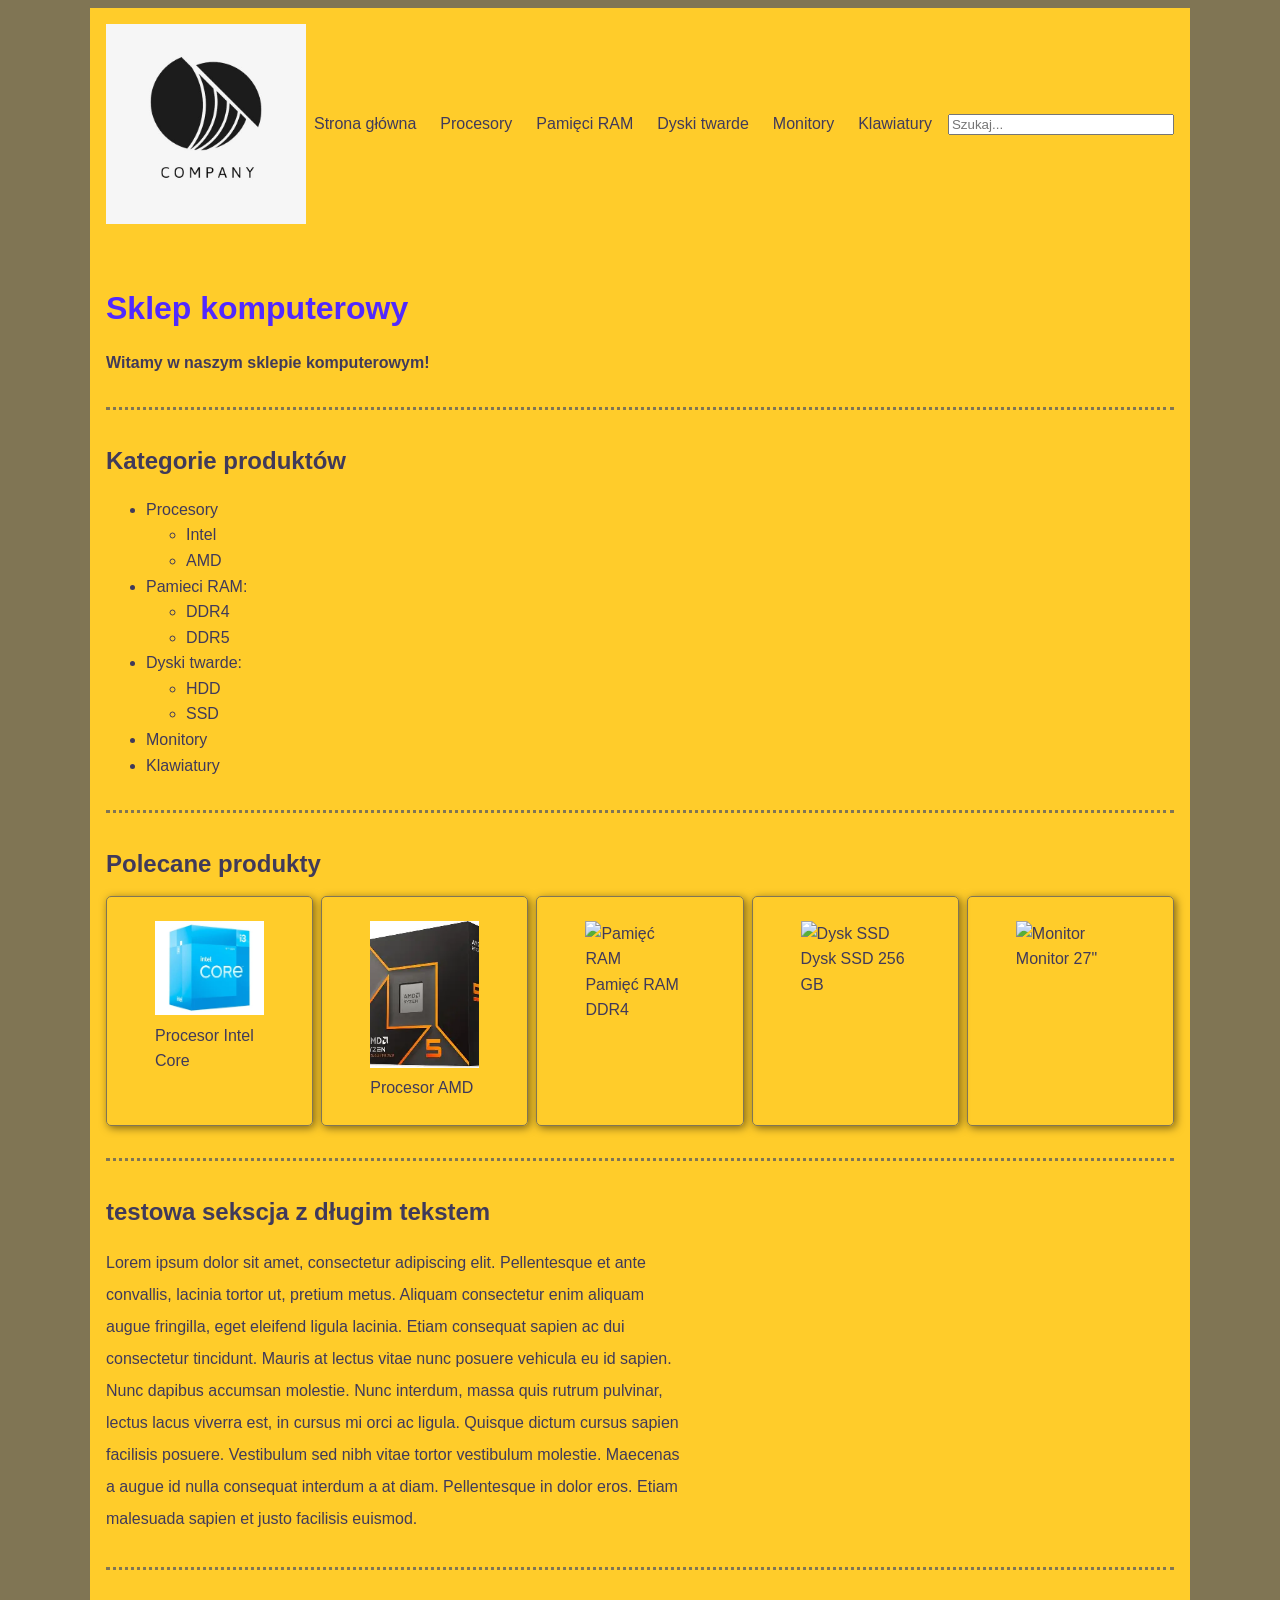
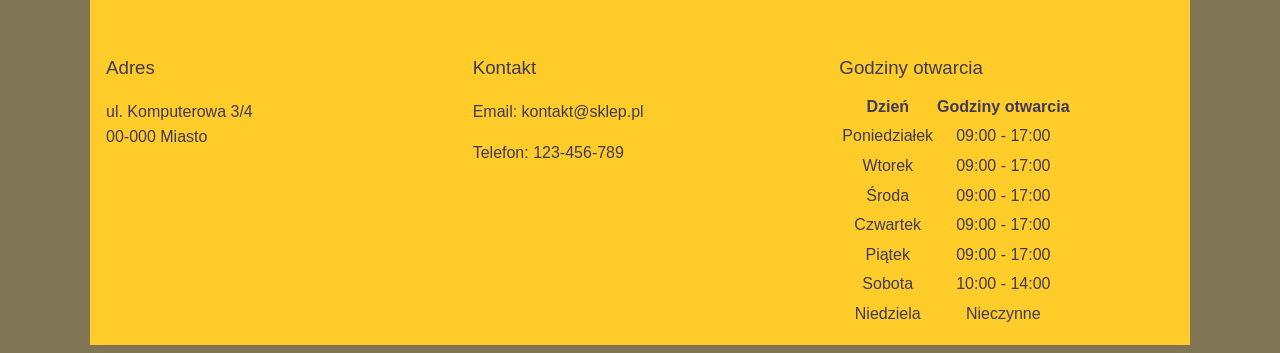
==== commit 05838fcf: "Enhance header navigation by adding a search input; improve flex properties for better layout respon" ====
--- a/index.html
+++ b/index.html
@@ -31,6 +31,7 @@
                     <li><a href="dyski.html">Dyski twarde</a></li>
                     <li><a href="monitory.html">Monitory</a></li>
                     <li><a href="klawiatury.html">Klawiatury</a></li>
+                    <li><input type="text" placeholder="Szukaj..."></li>
                 </ul>
             </nav>
         </header>
@@ -67,6 +68,7 @@
                     </li>
                     <li><a href="monitory.html">Monitory</a></li>
                     <li><a href="klawiatury.html">Klawiatury</a></li>
+                    
                 </ul>
             </section>
             <section>
--- a/css/style.css
+++ b/css/style.css
@@ -54,9 +54,18 @@
     justify-content: space-between;
     align-items: center;
 }
+header nav {
+    flex: 1; /* pozwala na elastyczne rozmieszczenie nawigacji */
+}
 header nav ul {
     margin: 0; /* usuwa domyślny margines listy */
     padding: 0; /* usuwa domyślny padding listy */
+}
+header nav ul li:last-child {
+    flex:1;
+}
+header nav ul li input {
+    width: 100%; /* input zajmuje całą szerokość ostatniego elementu listy */
 }
 header nav ul li a 
 {
@@ -73,13 +82,7 @@
     background-color: var(--kolor-tlo);
     padding: var(--odstep-sredni);
 }
-footer {
-    background-color: var(--kolor-tlo);
-    padding: var(--odstep-sredni); /* dodaje wewnętrzny odstęp */
-    display: flex;
-    justify-content: space-around;
-    gap: var(--odstep-duzy); /* dodaje odstęp między elementami stopki */
-}
+
 main > section {
     margin-bottom: var(--odstep-duzy);
     padding-bottom: var(--odstep-sredni); /* dodaje dolny odstęp */
@@ -95,6 +98,9 @@
     flex-direction: row; /* ustawia kierunek elementów w wierszu */
     gap: var(--odstep-maly); /* dodaje odstęp między elementami menu */
     align-items: center; /* wyrównuje elementy menu w pionie */
+}
+.menu li {
+    
 }
 
 .menu-pionowe {
@@ -119,11 +125,12 @@
 }
 div.karty-produktow {
     display: flex;
+    flex-wrap: wrap; /* pozwala kartom zawijać się w przypadku braku miejsca */
     gap: var(--odstep-maly); /* dodaje odstęp między kartami */
 }
 div.karta {
     border: 1px solid var(--kolor-obramowanie); /* dodaje obramowanie */
-    width: 25%; /* ustawia szerokość karty */
+    flex: 1 0 200px; /* karta może rosnąć, nie moze się kurczyć i ma minimalną szerokość 200px */
     padding: var(--odstep-maly); /* dodaje wewnętrzny odstęp */
     border-radius: 5px; /* zaokrągla rogi karty */
     margin-bottom: var(--odstep-sredni); /* dodaje dolny odstęp */
@@ -140,6 +147,19 @@
     line-height: 2; /* ustawia wysokość linii dla lepszej czytelności */
     max-width:65ch; /* ustawia maksymalną szerokość tekstu */
 }
+footer {
+    background-color: var(--kolor-tlo);
+    padding: var(--odstep-sredni); /* dodaje wewnętrzny odstęp */
+    display: flex;
+    flex-wrap: wrap; /* pozwala elementom stopki zawijać się w przypadku braku miejsca */
+    justify-content: space-around;
+    gap: var(--odstep-duzy); /* dodaje odstęp między elementami stopki */
+}
+footer div 
+{
+    min-width: 200px; /* ustawia minimalną szerokość divów w stopce */
+    flex: 1; /* pozwala divom w stopce rosnąć i kurczyć się w zależności od dostępnego miejsca */   
+}
 footer td 
 {
     text-align: center; /* centruje tekst w komórkach tabeli */
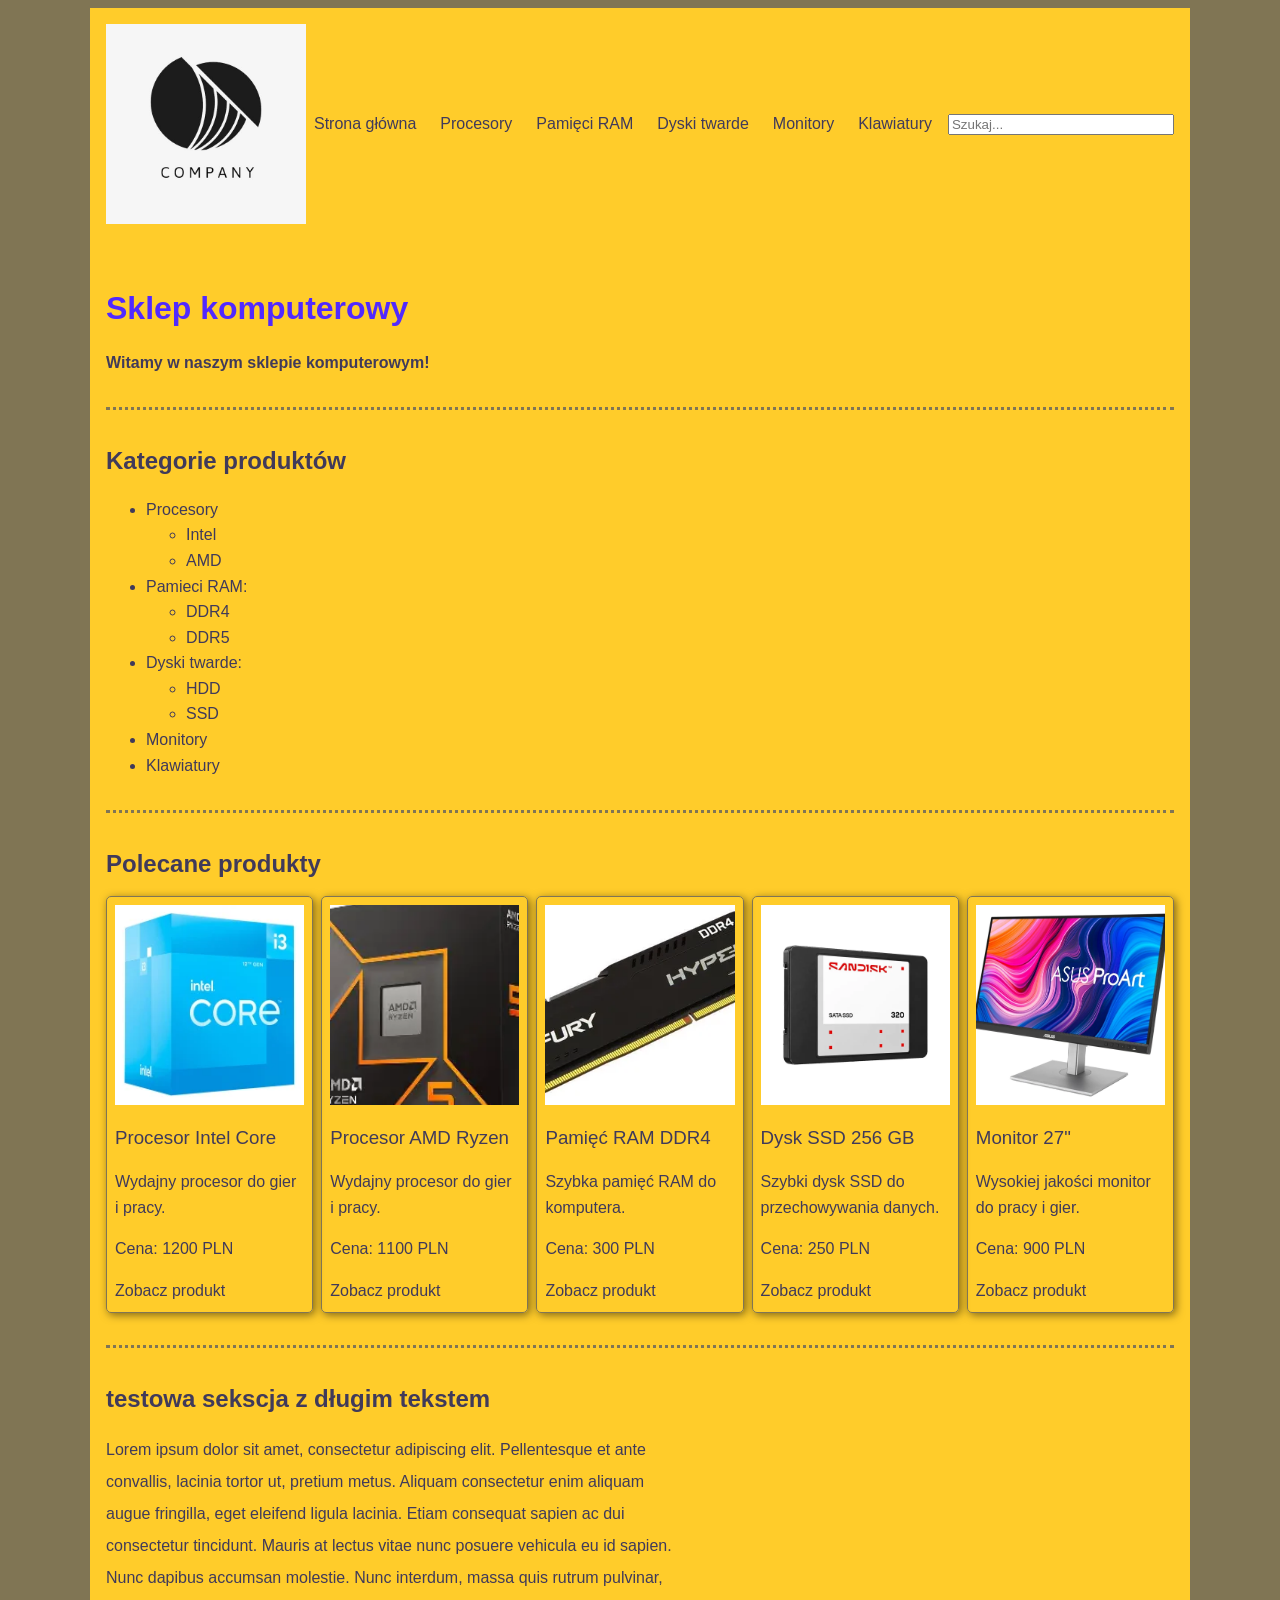
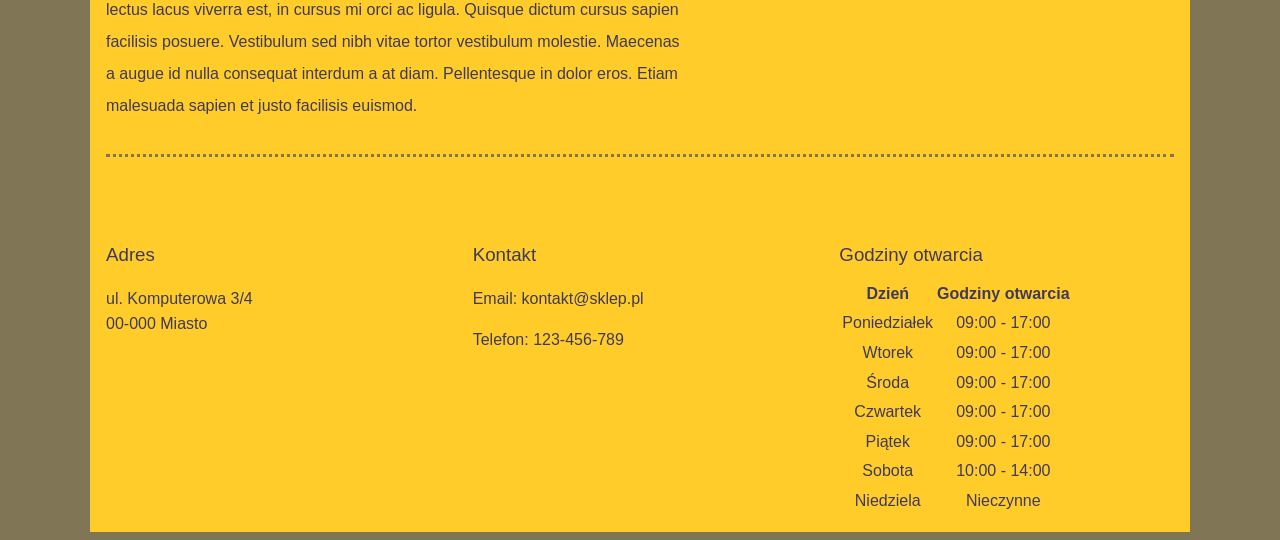
==== commit 3b818553: "Implement code changes to enhance functionality and improve performance" ====
--- a/index.html
+++ b/index.html
@@ -68,42 +68,65 @@
                     </li>
                     <li><a href="monitory.html">Monitory</a></li>
                     <li><a href="klawiatury.html">Klawiatury</a></li>
-                    
+
                 </ul>
             </section>
             <section>
                 <h2>Polecane produkty</h2>
                 <div class="karty-produktow">
-                    <div class="karta">
-                        <figure>
-                            <img src="img/produkty/procesor.webp" alt="Procesor">
-                            <figcaption>Procesor Intel Core</figcaption>
-                        </figure>
-                    </div>
-                    <div class="karta">
-                        <figure>
-                            <img src="img/produkty/amd.webp" alt="Procesor">
-                            <figcaption>Procesor AMD</figcaption>
-                        </figure>
-                    </div>
-                    <div class="karta">
-                        <figure>
-                            <img src="img/produkty/ram.webp" alt="Pamięć RAM">
-                            <figcaption>Pamięć RAM DDR4</figcaption>
-                        </figure>
-                    </div>
-                    <div class="karta">
-                        <figure>
-                            <img src="img/produkty/ssd.webp" alt="Dysk SSD">
-                            <figcaption>Dysk SSD 256 GB</figcaption>
-                        </figure>
-                    </div>
-                    <div class="karta">
-                        <figure>
-                            <img src="img/produkty/monitor.webp" alt="Monitor">
-                            <figcaption>Monitor 27"</figcaption>
-                        </figure>
-                    </div>
+                    <article class="karta">
+                        <img src="img/produkty/procesor.webp" alt="Procesor">
+                        <div class="karta-tresc">
+                            <h3>Procesor Intel Core</h3>
+                            <p>Wydajny procesor do gier i pracy.</p>
+                            <p>Cena: 1200 PLN</p>
+                            <a href="produkt.html">Zobacz produkt</a>
+                        </div>
+                    </article>
+                    <article class="karta">
+
+                        <img src="img/produkty/amd.webp" alt="Procesor">
+
+                        <div class="karta-tresc">
+                            <h3>Procesor AMD Ryzen</h3>
+                            <p>Wydajny procesor do gier i pracy.</p>
+                            <p>Cena: 1100 PLN</p>
+                            <a href="produkt.html">Zobacz produkt</a>
+                        </div>
+                    </article>
+                    <article class="karta">
+
+                        <img src="img/produkty/ram.webp" alt="Pamięć RAM">
+
+                        <div class="karta-tresc">
+                            <h3>Pamięć RAM DDR4</h3>
+                            <p>Szybka pamięć RAM do komputera.</p>
+                            <p>Cena: 300 PLN</p>
+                            <a href="produkt.html">Zobacz produkt</a>
+                        </div>
+                    </article>
+                    <article class="karta">
+
+                        <img src="img/produkty/ssd.webp" alt="Dysk SSD">
+
+                        <div class="karta-tresc">
+                            <h3>Dysk SSD 256 GB</h3>
+                            <p>Szybki dysk SSD do przechowywania danych.</p>
+                            <p>Cena: 250 PLN</p>
+                            <a href="produkt.html">Zobacz produkt</a>
+                        </div>
+                    </article>
+                    <article class="karta">
+
+                        <img src="img/produkty/monitor.webp" alt="Monitor">
+
+                        <div class="karta-tresc">
+                            <h3>Monitor 27"</h3>
+                            <p>Wysokiej jakości monitor do pracy i gier.</p>
+                            <p>Cena: 900 PLN</p>
+                            <a href="produkt.html">Zobacz produkt</a>
+                        </div>
+                    </article>
                 </div>
 
             </section>
--- a/css/style.css
+++ b/css/style.css
@@ -128,21 +128,26 @@
     flex-wrap: wrap; /* pozwala kartom zawijać się w przypadku braku miejsca */
     gap: var(--odstep-maly); /* dodaje odstęp między kartami */
 }
-div.karta {
+article.karta {
     border: 1px solid var(--kolor-obramowanie); /* dodaje obramowanie */
     flex: 1 0 200px; /* karta może rosnąć, nie moze się kurczyć i ma minimalną szerokość 200px */
     padding: var(--odstep-maly); /* dodaje wewnętrzny odstęp */
     border-radius: 5px; /* zaokrągla rogi karty */
     margin-bottom: var(--odstep-sredni); /* dodaje dolny odstęp */
     box-shadow: var(--cien-maly); /* dodaje cień do karty */
+    display: flex; /* sama karta bedzie konterem flexowym dla swoich elementów */
+    flex-direction: column; /* ustawia elementy karty w kolumnie */
+    overflow: hidden; /* ukrywa nadmiar zawartości, jeśli karta jest zbyt mała */
 }
-div.karta:hover {
+article.karta:hover {
     box-shadow: var(--cien-duzy); /* dodaje cień do karty przy najechaniu */
 }
-div.karta img {
+article.karta img {
     max-width: 100%; /* zapewnia, że obraz nie przekroczy szerokości karty */
-    height: auto; /* zachowuje proporcje obrazu */
+    height: 200px; /* ustawia wysokość obrazu - chce żeby wszystkie obrazy miały taką samą wysokość */
+    object-fit: cover; /* zapewnia, że obraz wypełni całą wysokość i szerokość, przycinając nadmiar */
 }
+
 section.dlugi-tekst p {
     line-height: 2; /* ustawia wysokość linii dla lepszej czytelności */
     max-width:65ch; /* ustawia maksymalną szerokość tekstu */
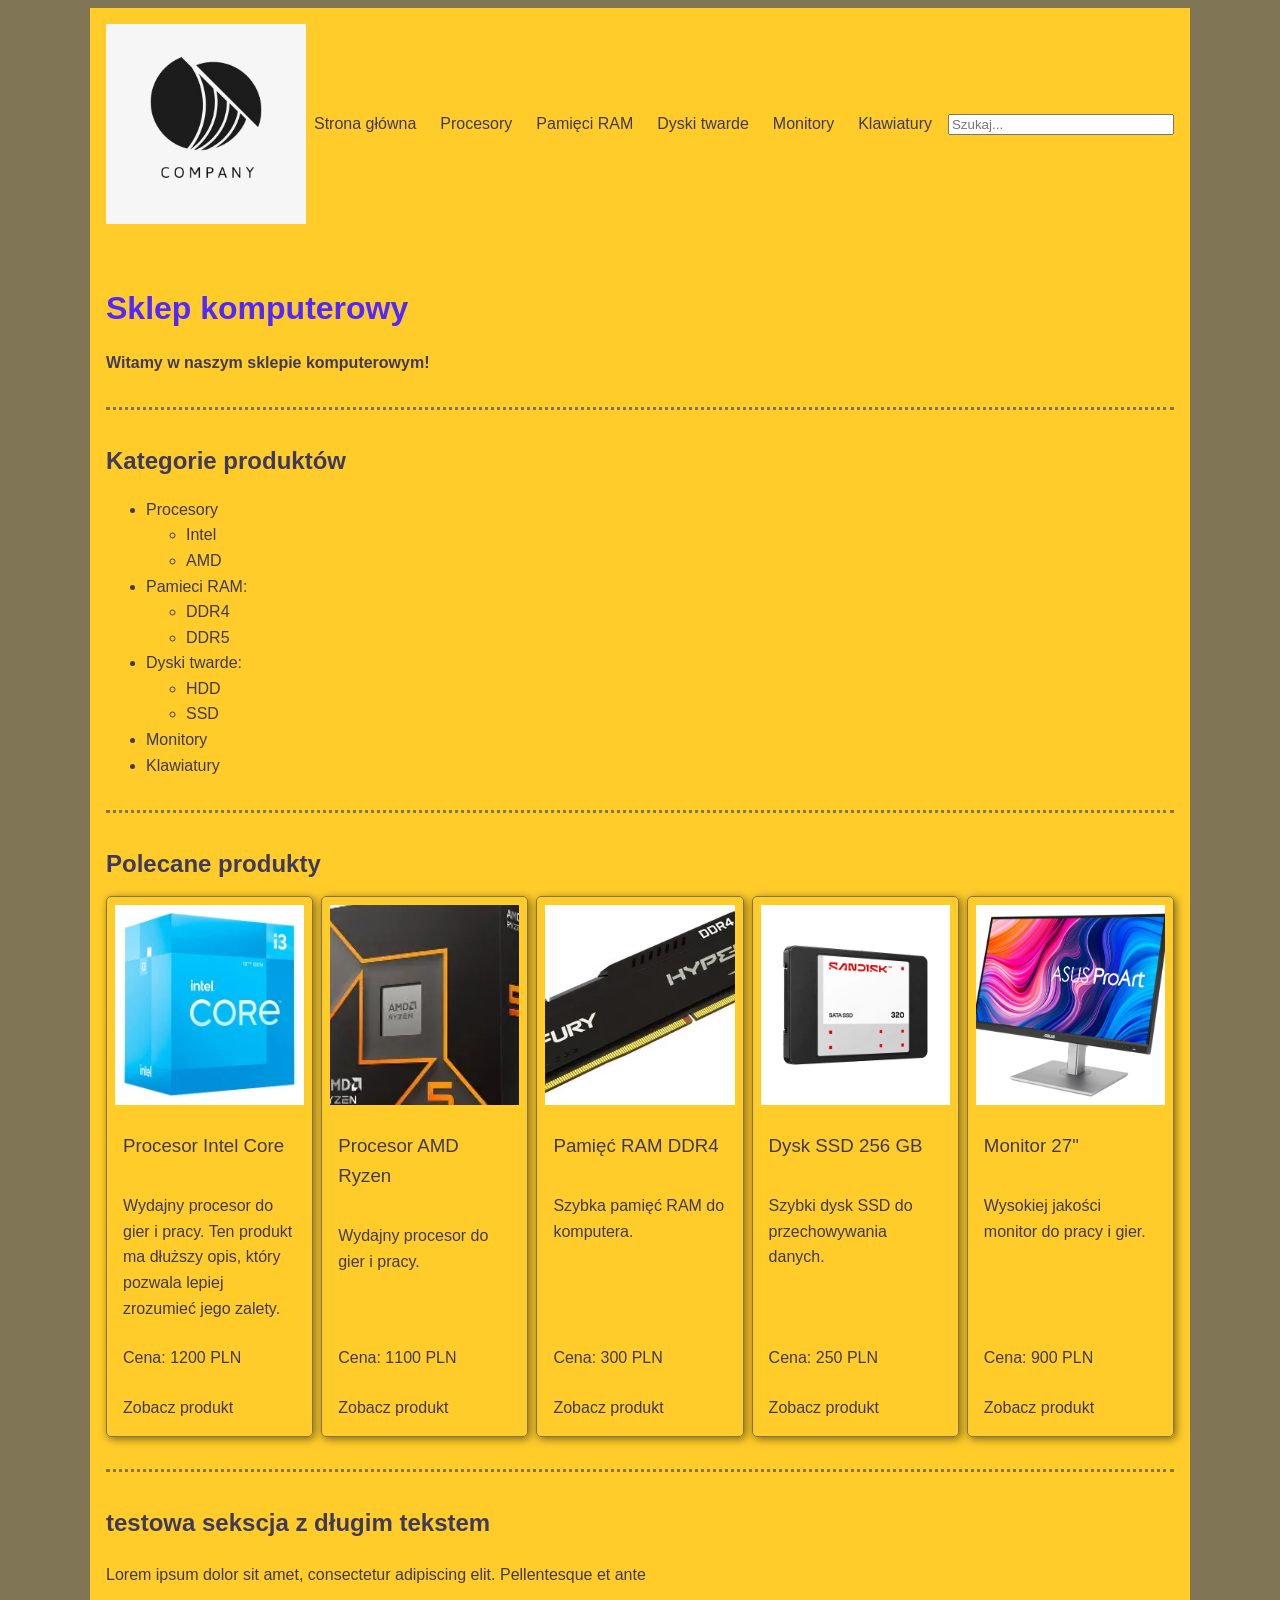
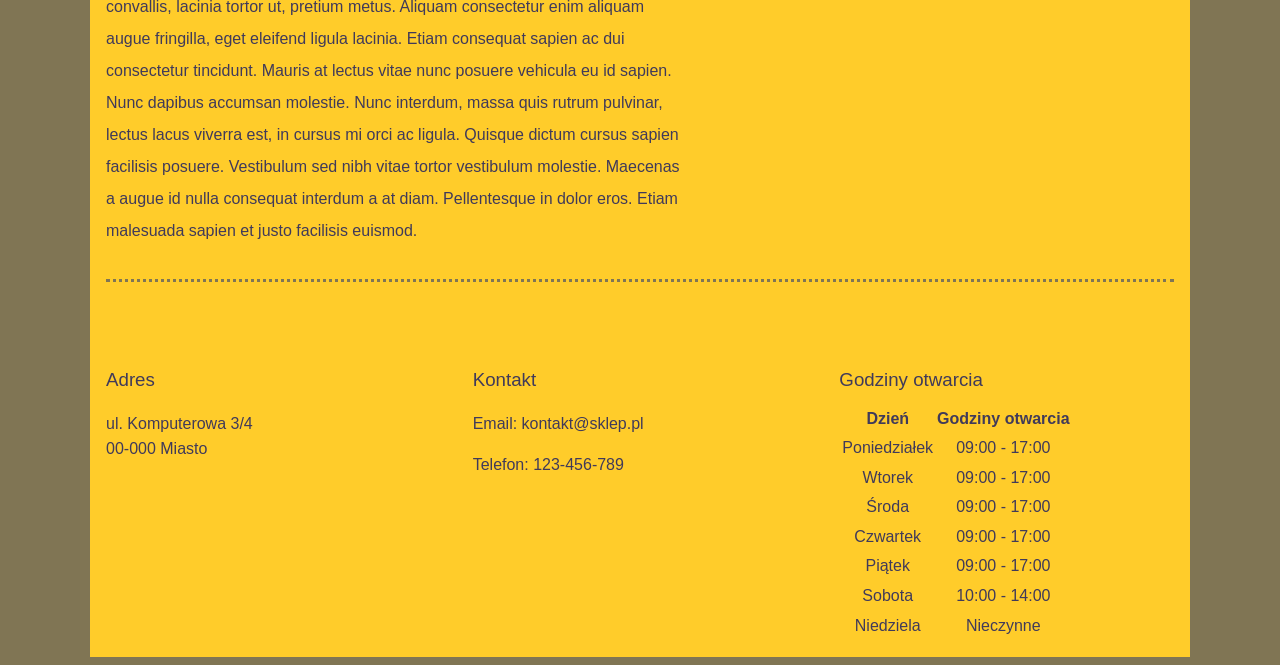
==== commit 079c8589: "Enhance product card layout by implementing flexbox for better structure; update descriptions and pr" ====
--- a/index.html
+++ b/index.html
@@ -78,8 +78,8 @@
                         <img src="img/produkty/procesor.webp" alt="Procesor">
                         <div class="karta-tresc">
                             <h3>Procesor Intel Core</h3>
-                            <p>Wydajny procesor do gier i pracy.</p>
-                            <p>Cena: 1200 PLN</p>
+                            <p>Wydajny procesor do gier i pracy. Ten produkt ma dłuższy opis, który pozwala lepiej zrozumieć jego zalety.</p>
+                            <p class="cena">Cena: 1200 PLN</p>
                             <a href="produkt.html">Zobacz produkt</a>
                         </div>
                     </article>
@@ -90,7 +90,7 @@
                         <div class="karta-tresc">
                             <h3>Procesor AMD Ryzen</h3>
                             <p>Wydajny procesor do gier i pracy.</p>
-                            <p>Cena: 1100 PLN</p>
+                            <p class="cena">Cena: 1100 PLN</p>
                             <a href="produkt.html">Zobacz produkt</a>
                         </div>
                     </article>
@@ -101,7 +101,7 @@
                         <div class="karta-tresc">
                             <h3>Pamięć RAM DDR4</h3>
                             <p>Szybka pamięć RAM do komputera.</p>
-                            <p>Cena: 300 PLN</p>
+                            <p class="cena">Cena: 300 PLN</p>
                             <a href="produkt.html">Zobacz produkt</a>
                         </div>
                     </article>
@@ -112,7 +112,7 @@
                         <div class="karta-tresc">
                             <h3>Dysk SSD 256 GB</h3>
                             <p>Szybki dysk SSD do przechowywania danych.</p>
-                            <p>Cena: 250 PLN</p>
+                            <p class="cena">Cena: 250 PLN</p>
                             <a href="produkt.html">Zobacz produkt</a>
                         </div>
                     </article>
@@ -123,7 +123,7 @@
                         <div class="karta-tresc">
                             <h3>Monitor 27"</h3>
                             <p>Wysokiej jakości monitor do pracy i gier.</p>
-                            <p>Cena: 900 PLN</p>
+                            <p class="cena" >Cena: 900 PLN</p>
                             <a href="produkt.html">Zobacz produkt</a>
                         </div>
                     </article>
--- a/css/style.css
+++ b/css/style.css
@@ -147,6 +147,16 @@
     height: 200px; /* ustawia wysokość obrazu - chce żeby wszystkie obrazy miały taką samą wysokość */
     object-fit: cover; /* zapewnia, że obraz wypełni całą wysokość i szerokość, przycinając nadmiar */
 }
+div.karta-tresc {
+    display: flex; /* ustawia div karty jako kontener flexowy */
+    flex-direction: column; /* ustawia elementy treści karty w kolumnie */
+    flex-grow:1; /* pozwala treści karty rosnąć w pionie i zajmować dostępne miejsce */
+    padding: var(--odstep-maly); /* dodaje wewnętrzny odstęp */
+    gap: var(--odstep-maly);
+}
+div.karta-tresc p.cena { 
+    margin-top: auto; /* przesuwa ostatni akapit na dół karty */
+}
 
 section.dlugi-tekst p {
     line-height: 2; /* ustawia wysokość linii dla lepszej czytelności */
